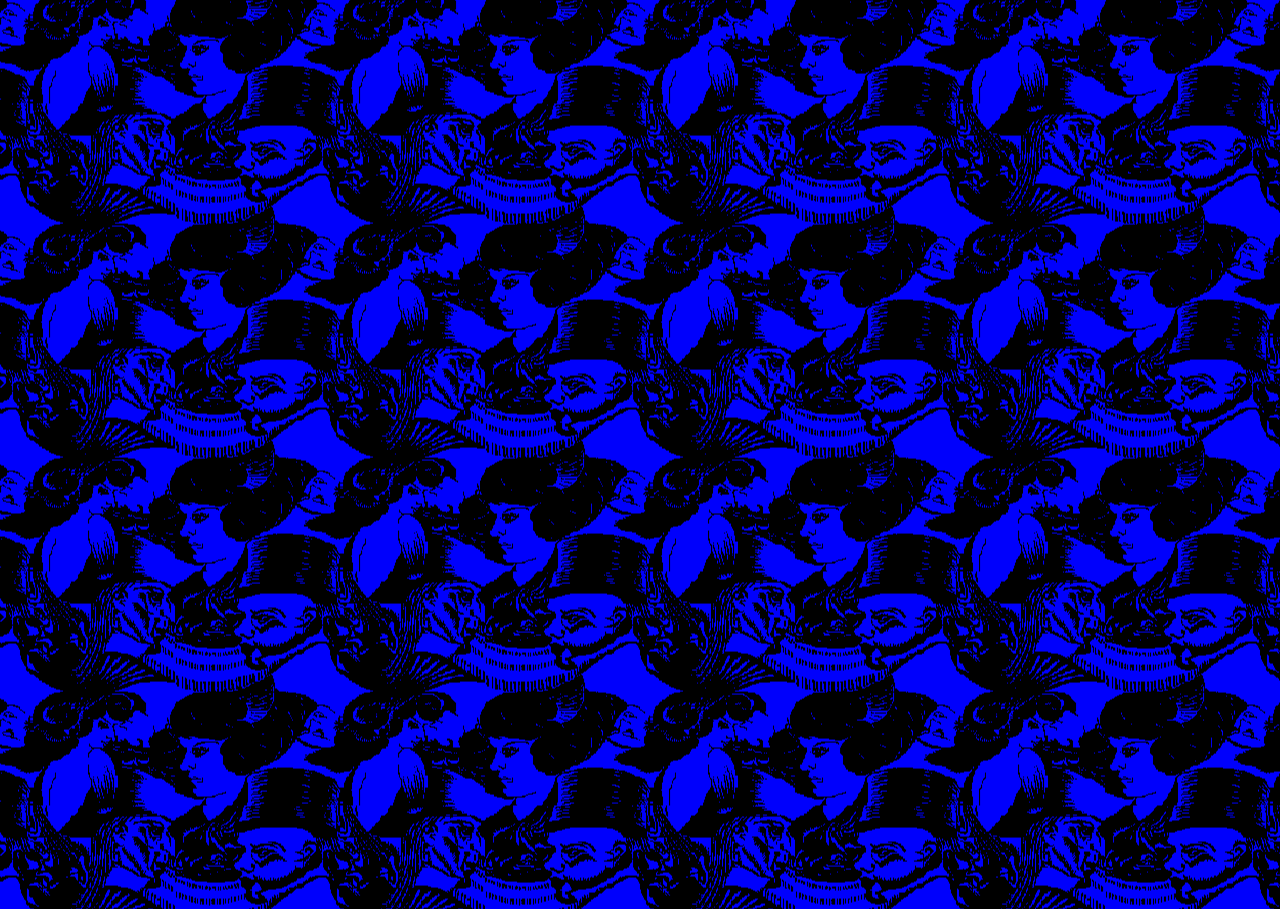
==== Page-2.html @ 32ebe5fa "added all the gifs and images" ====
<!doctype html>
<html>
<head>
<meta charset="utf-8">
<title>Untitled Document</title>
<link href="Page-2.css" rel="stylesheet" type="text/css">
</head>

<body>
	<!--<a href="file:///S:/Adobe%20Websites/Aidan%20Goudsblom%20Portfolio/Untitled-2.html"><img src="1.png" width="256" height="256" alt=""/></a>-->
</body>
</html>
---- Page-2.css ----
@charset "utf-8";

body {
    background-image: url(429.png);
    background-repeat: repeat;
    background-color: #000000;
	background-position: center;
	width: 100%;
	height: 101vh;
	margin: 0;
	overflow: hidden;
}
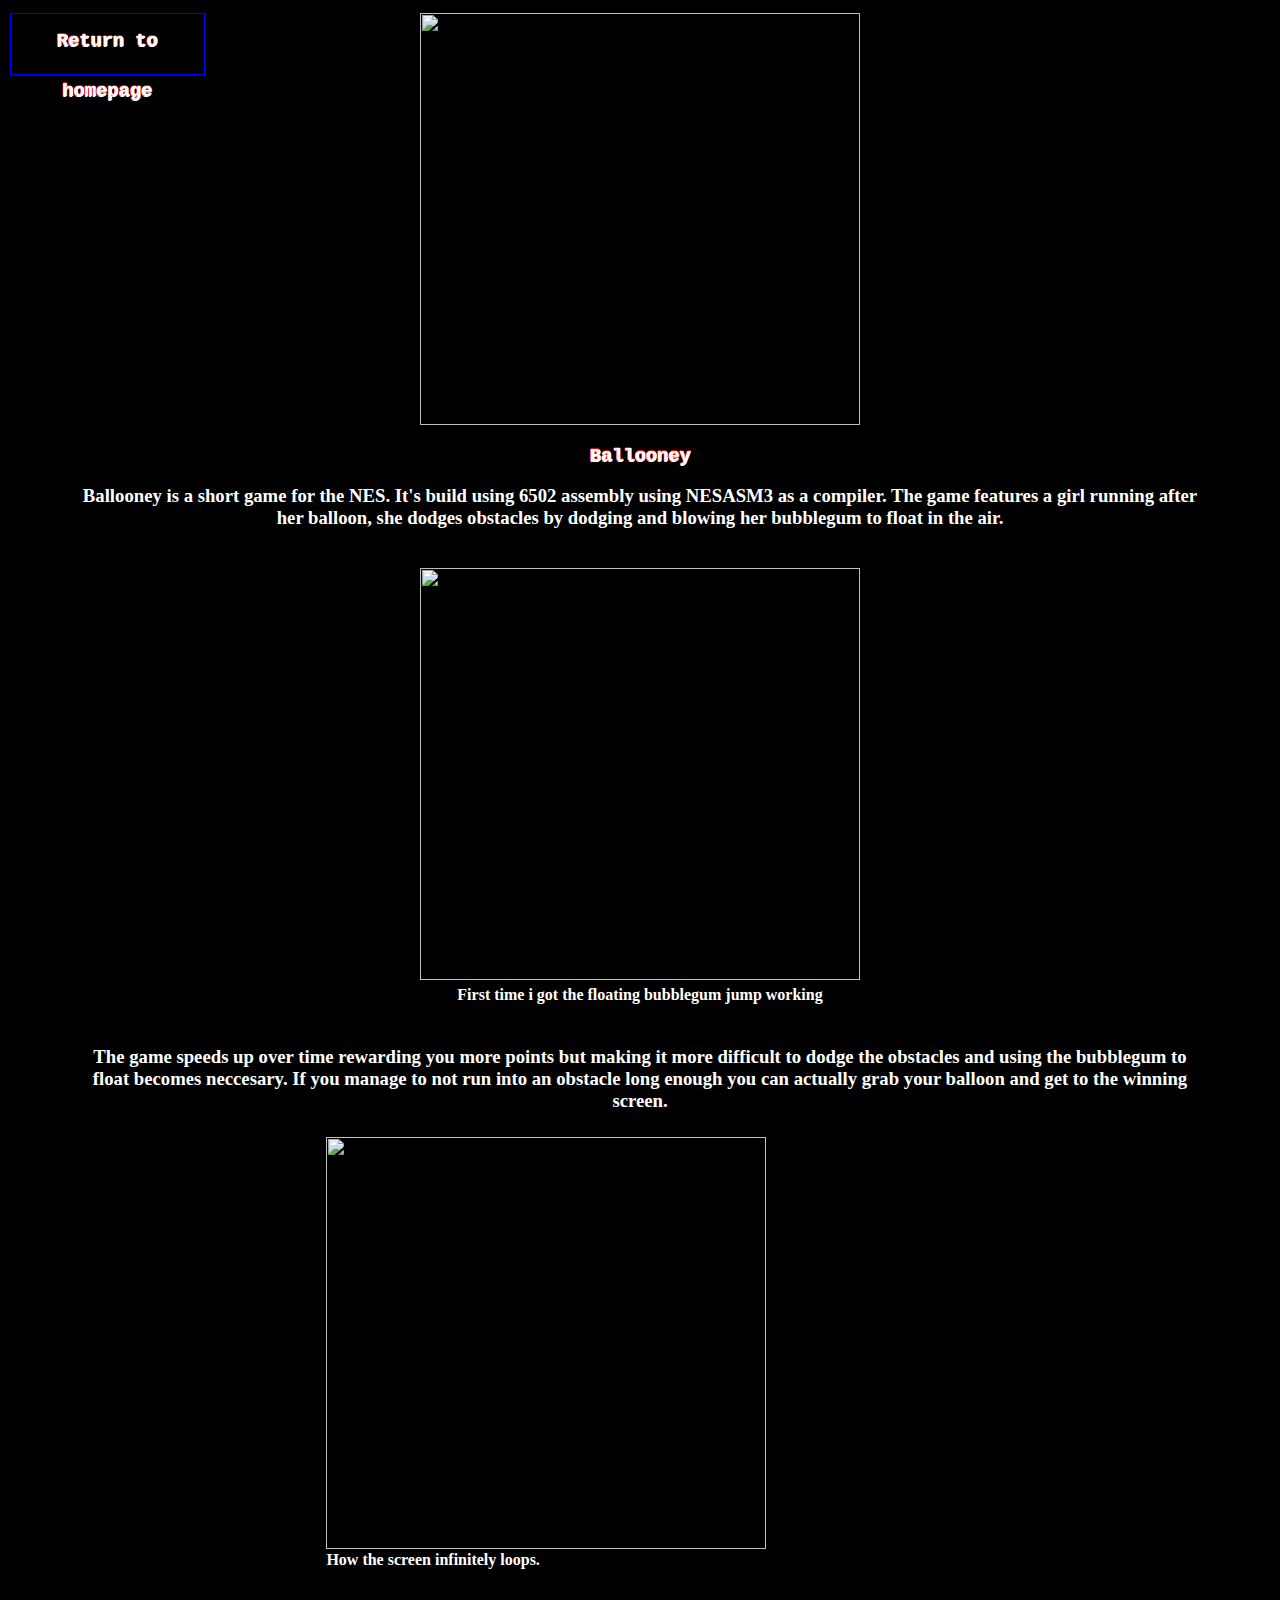
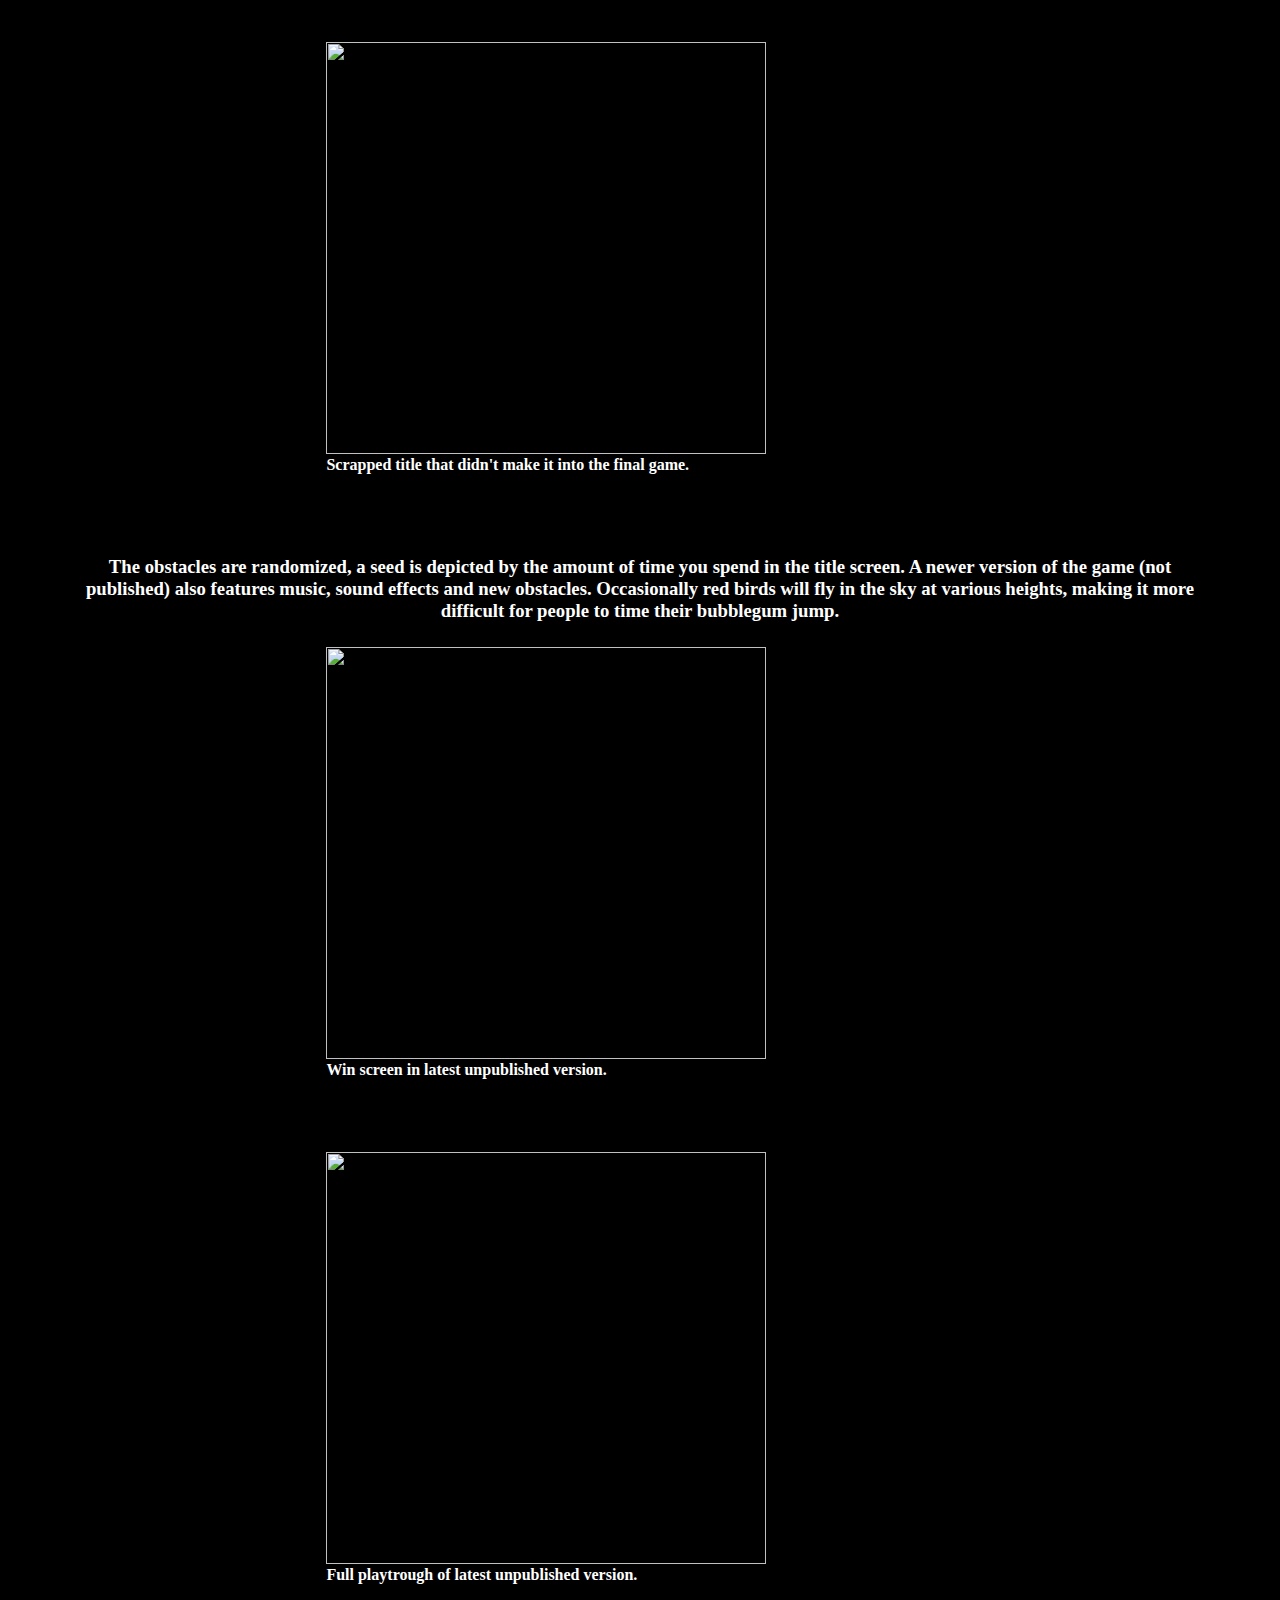
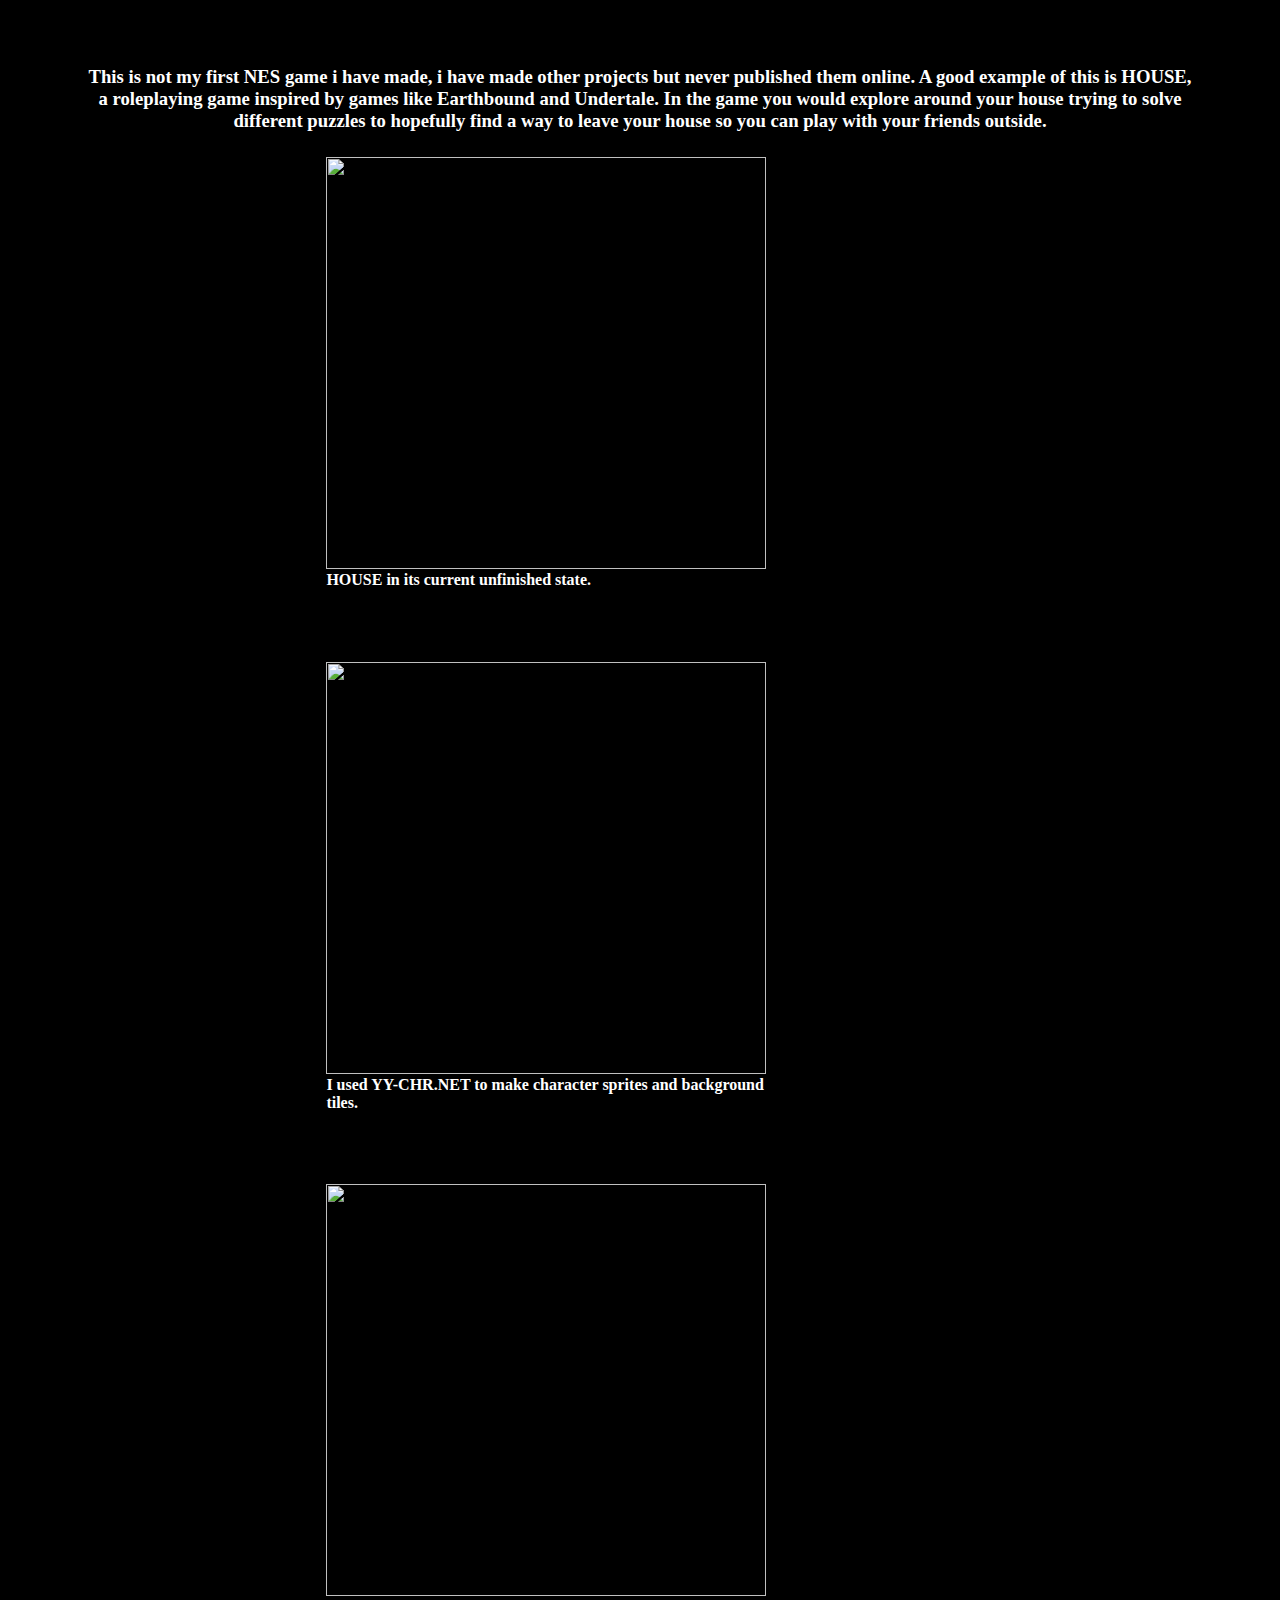
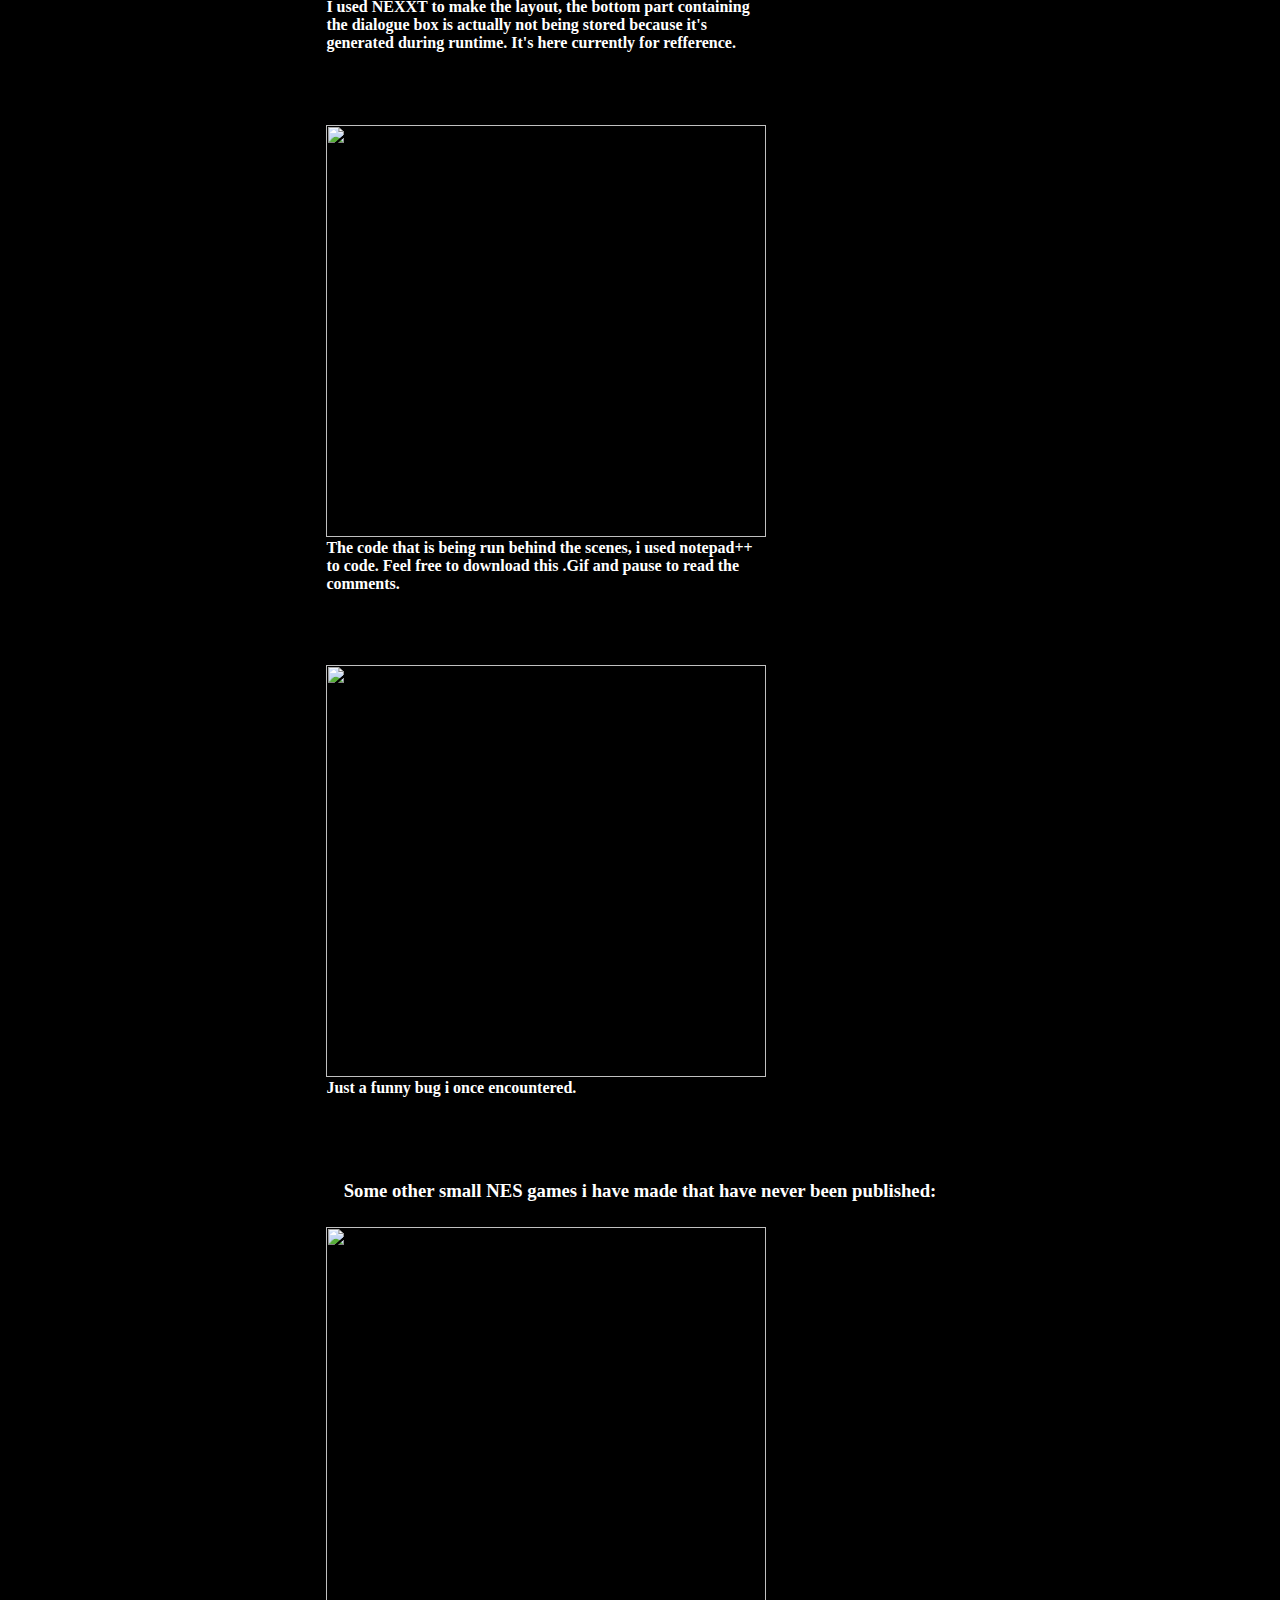
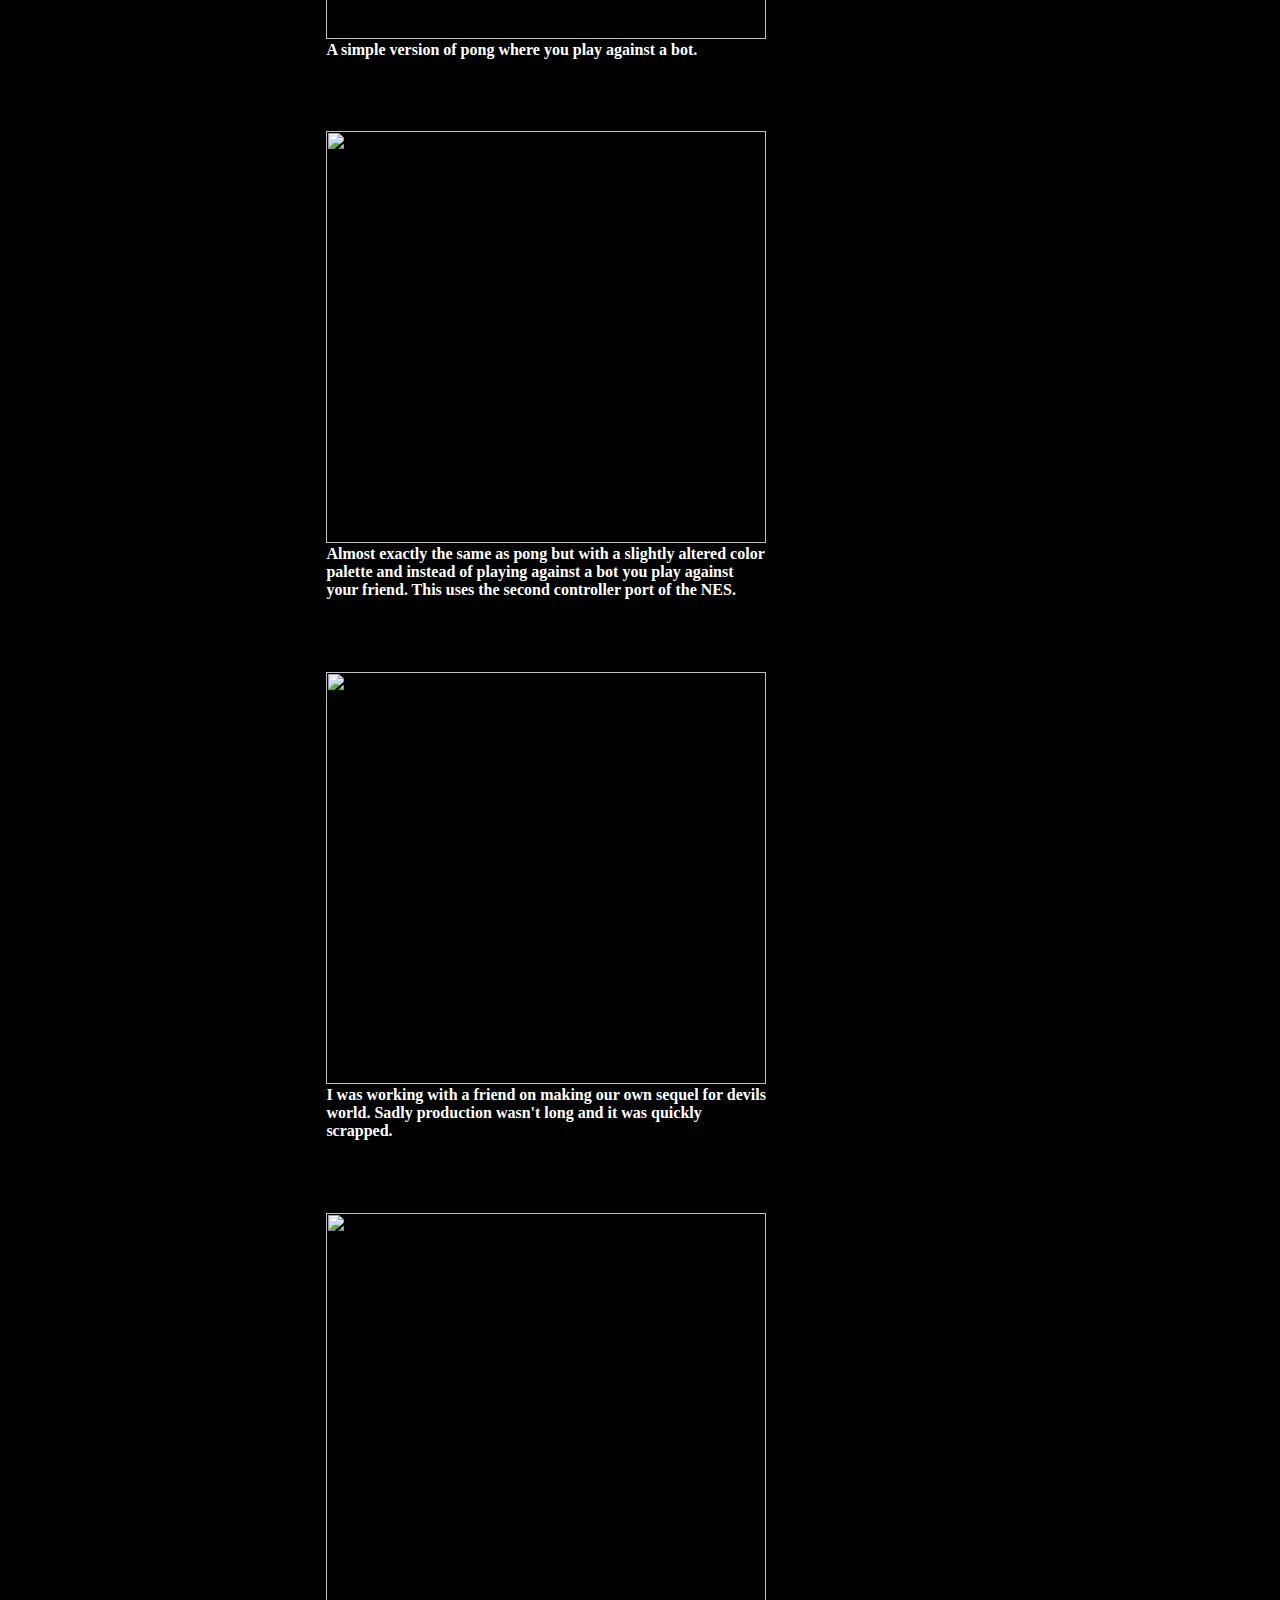
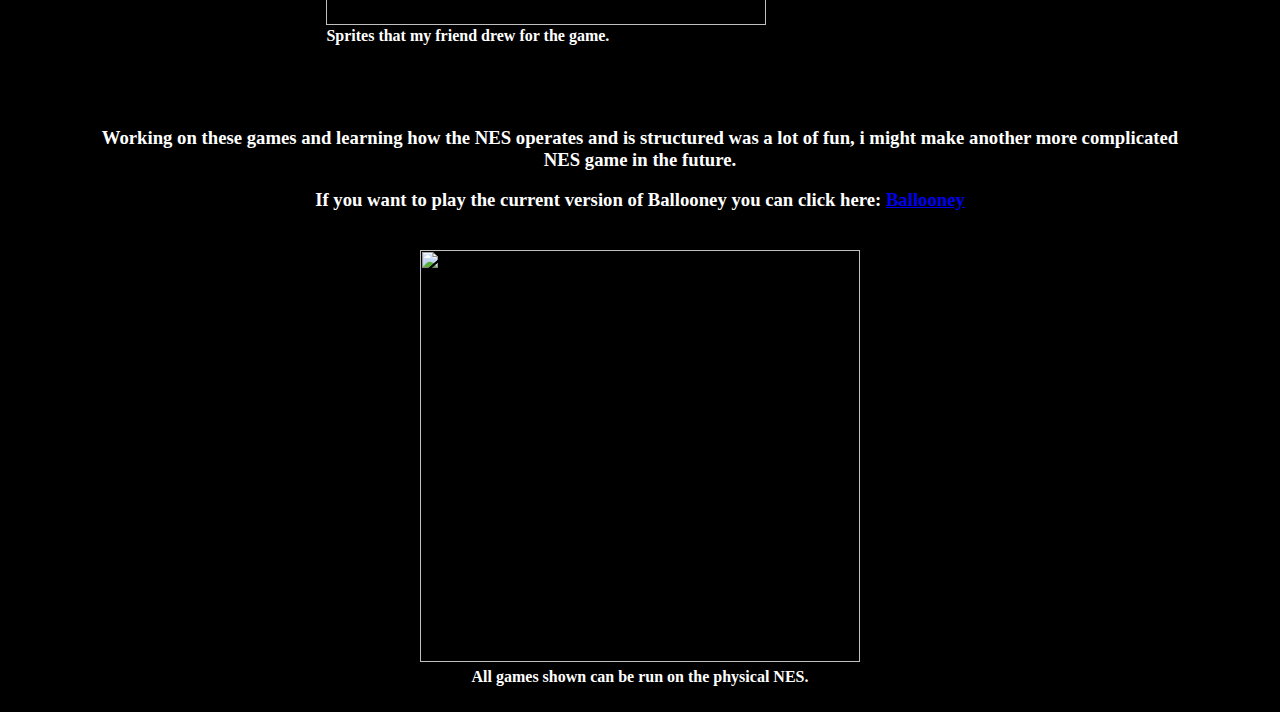
==== commit 3857bd9a: "Added main html and css pages" ====
--- a/Page-2.html
+++ b/Page-2.html
@@ -2,11 +2,118 @@
 <html>
 <head>
 <meta charset="utf-8">
-<title>Untitled Document</title>
+<title>Page 2</title>
 <link href="Page-2.css" rel="stylesheet" type="text/css">
 </head>
 
 <body>
-	<!--<a href="file:///S:/Adobe%20Websites/Aidan%20Goudsblom%20Portfolio/Untitled-2.html"><img src="1.png" width="256" height="256" alt=""/></a>-->
+	
+	<a href="index.html"><div class="backbutton">
+	  <h3 class="cooltext">Return to homepage</h3>
+	</div></a>
+	
+	<div class="border">
+	<a href="https://gast2405.itch.io/ballooney" target="_blank"><img src="Images/Misc/4tmGFA.png" width="440" height="412" alt=""/></a>
+	</div>
+	
+	<div class="smallborder">
+	<h3 class="cooltext" href="https://gast2405.itch.io/ballooney" target="_blank">Ballooney</h3>
+		<h3>Ballooney is a short game for the NES. It's build using 6502 assembly using NESASM3 as a compiler. The game features a girl running after her balloon, she dodges obstacles by dodging and blowing her bubblegum to float in the air.</h3>
+	</div>
+	
+	<div class="subtext">
+    		<img src="Images/Gifs/Balloon_run.gif" width="440" height="412" alt="">
+    		<h4>First time i got the floating bubblegum jump working</h4>
+  	</div>
+	
+	<div class="smallborder">
+		<h3>The game speeds up over time rewarding you more points but making it more difficult to dodge the obstacles and using the bubblegum to float becomes neccesary. If you manage to not run into an obstacle long enough you can actually grab your balloon and get to the winning screen.</h3>
+	</div>
+	
+	<div class="design-cast">
+		<div class="member">
+			<img src="Images/Gifs/Balloon_run_1.gif" width="440" height="412" alt="">
+    		<h4>How the screen infinitely loops.</h4>
+		</div>
+    	<div class="member">
+			<img src="Images/Ballooney/scrapped_title.png" width="440" height="412" alt="">
+    		<h4>Scrapped title that didn't make it into the final game.</h4>
+		</div>
+  	</div>
+	
+	<div class="smallborder">
+		<h3>The obstacles are randomized, a seed is depicted by the amount of time you spend in the title screen. A newer version of the game (not published) also features music, sound effects and new obstacles. Occasionally red birds will fly in the sky at various heights, making it more difficult for people to time their bubblegum jump.</h3>
+	</div>
+	
+	<div class="design-cast">
+		<div class="member">
+			<img src="Images/Ballooney/scrapped_win.png" width="440" height="412" alt="">
+    		<h4>Win screen in latest unpublished version.</h4>
+		</div>
+    	<div class="member">
+			<img src="Images/Gifs/Game.gif" width="440" height="412" alt="">
+    		<h4>Full playtrough of latest unpublished version.</h4>
+		</div>
+  	</div>
+	
+	<div class="smallborder">
+		<h3>This is not my first NES game i have made, i have made other projects but never published them online. A good example of this is HOUSE, a roleplaying game inspired by games like Earthbound and Undertale. In the game you would explore around your house trying to solve different puzzles to hopefully find a way to leave your house so you can play with your friends outside.</h3>
+	</div>
+	
+	<div class="design-cast">
+		<div class="member">
+			<img src="Images/Gifs/gameplay.gif" width="440" height="412" alt="">
+    		<h4>HOUSE in its current unfinished state.</h4>
+		</div>
+    	<div class="member">
+			<img src="Images/Gifs/Color_Palette.gif" width="440" height="412" alt="">
+    		<h4>I used YY-CHR.NET to make character sprites and background tiles.</h4>
+		</div>
+		<div class="member">
+			<img src="Images/Ballooney/NEXXT.png" width="440" height="412" alt="">
+    		<h4>I used NEXXT to make the layout, the bottom part containing the dialogue box is actually not being stored because it's generated during runtime. It's here currently for refference.</h4>
+		</div>
+    	<div class="member">
+			<img src="Images/Gifs/code.gif" width="440" height="412" alt="">
+    		<h4>The code that is being run behind the scenes, i used notepad++ to code. Feel free to download this .Gif and pause to read the comments.</h4>
+		</div>
+		<div class="member">
+			<img src="Images/Gifs/fun_glitch.gif" width="440" height="412" alt="">
+    		<h4>Just a funny bug i once encountered.</h4>
+		</div>
+  	</div>
+	
+	<div class="smallborder">
+		<h3>Some other small NES games i have made that have never been published:</h3>
+	</div>
+	
+	<div class="design-cast">
+		<div class="member">
+			<img src="Images/Gifs/pong.gif" width="440" height="412" alt="">
+    		<h4>A simple version of pong where you play against a bot.</h4>
+		</div>
+    	<div class="member">
+			<img src="Images/Gifs/pong_remix.gif" width="440" height="412" alt="">
+    		<h4>Almost exactly the same as pong but with a slightly altered color palette and instead of playing against a bot you play against your friend. This uses the second controller port of the NES.</h4>
+		</div>
+		<div class="member">
+			<img src="Images/Gifs/devils_world.gif" width="440" height="412" alt="">
+    		<h4>I was working with a friend on making our own sequel for devils world. Sadly production wasn't long and it was quickly scrapped.</h4>
+		</div>
+		<div class="member">
+			<img src="Images/Ballooney/art.jpg" width="440" height="412" alt="">
+    		<h4>Sprites that my friend drew for the game.</h4>
+		</div>
+  	</div>
+	
+	<div class="smallborder">
+		<h3>Working on these games and learning how the NES operates and is structured was a lot of fun, i might make another more complicated NES game in the future.</h3>
+		<h3>If you want to play the current version of Ballooney you can click here: <a href="https://gast2405.itch.io/ballooney" target="_blank">Ballooney</a></h3>
+	</div>
+	<div class="subtext">
+    		<img src="Images/Ballooney/NES.jpg" width="440" height="412" alt="">
+    		<h4>All games shown can be run on the physical NES.</h4>
+  	</div>
+	
 </body>
 </html>
--- a/Page-2.css
+++ b/Page-2.css
@@ -1,12 +1,184 @@
 @charset "utf-8";
 
 body {
-    background-image: url(429.png);
+    background-image: url("Images/Background/7e0bYD.png");
     background-repeat: repeat;
-    background-color: #000000;
+    background-color: black;
 	background-position: center;
 	width: 100%;
 	height: 101vh;
 	margin: 0;
-	overflow: hidden;
-}+	overflow-y: scroll;
+	overflow-x: hidden;
+}
+
+body::-webkit-scrollbar {
+	display: none;
+}
+
+.backbutton {
+	position: absolute;
+	background-color: rgba(0,0,0,0.8);
+	border: thin solid blue;
+	width: 15%;
+	min-width: 150px;
+	height: 50px;
+	text-align: center;
+	padding-bottom: 10px;
+	padding-right: 1px;
+	margin-left: 10px;
+	line-height: 50px;
+}
+
+.cooltext {
+	color: rgba;
+	font-family: 'Press Start 2P', 'Courier New', Courier, monospace;
+	text-shadow: -1px 0 red, 0 1px white, 1px 0 white, 0 -1px red;
+	font-weight: bolder;
+}
+
+p {
+	color: rgba(255,221,0,1.00);
+	background-color: rgba(255,0,4,0.21);
+	border: thin solid red;
+	font-family: 'Press Start 2P', 'Courier New', Courier, monospace;
+}
+
+
+.border {
+	
+	text-align: center;
+	margin: 0 auto;
+	margin-top: 1%;
+	align-self: center;
+
+}
+
+.smallborder {
+	background-color: rgba(0,0,0,0.8);
+	width: 1115px;
+	
+	
+	text-align: center;
+	margin: 0 auto;
+	margin-top: 1%;
+	align-self: center;
+	padding-top: 1px;
+
+}
+
+
+.expend {
+  display:none;  
+}
+
+.expend + .smalldesc {
+  
+  max-height: 5px;
+  overflow:hidden;
+  transition:all .5s ease;
+}
+
+.expend:checked + .smalldesc {
+  max-height:350px;
+  min-width: 250px;
+}
+
+label {
+  color:blue;
+  text-decoration:underline;
+  cursor: help;
+}
+
+label:hover {
+  text-decoration:none;  
+}
+
+
+
+
+
+
+.menuborder {
+	height: 50%;
+	display: flex;
+	align-items: flex-end;
+	text-align: center;
+	
+}
+
+
+.soldout {
+	background-color: black;
+	width: 100px;
+	height: 25px;
+	margin-bottom: 5px;
+	margin-top: auto;
+	margin-right: auto;
+	margin-left: auto;
+	border: thin solid blue;
+}
+
+h3 {
+	color: white;
+	margin-top: 2px;
+	
+	align-self: center;
+	user-select: none;
+}
+
+h4 {
+	color: white;
+	margin-top: 2px;
+	
+	align-self: center;
+	user-select: none;
+}
+
+
+@media only screen and (max-width: 1000px) {
+	.smallborder {
+		display: block;
+	}
+}
+
+.subtext {
+	background-color: rgba(0,0,0,0.8);
+	width: 505px;
+    text-align: center;
+	margin: 0 auto;
+	margin-top: 1%;
+	padding-top: 20px;
+	padding-bottom: 5px;
+	align-self: center;
+}
+
+.design-cast {
+  background-color: rgba(0,0,0,0.8);
+  width: 50%;
+  align-self: center;
+  margin: 0 auto;
+  display: flex;
+  flex-wrap: wrap;
+}
+
+.member {
+	
+  flex: 0 48%;
+  margin: 1% 1% 45px 1%;
+}
+
+.member img {
+  max-width: 100%;
+  display: block;
+}
+
+@media (max-width:480px) {
+.member {
+    flex: 0 100%
+}	
+}
+
+#bottom {
+	padding-bottom: 1000px;
+}
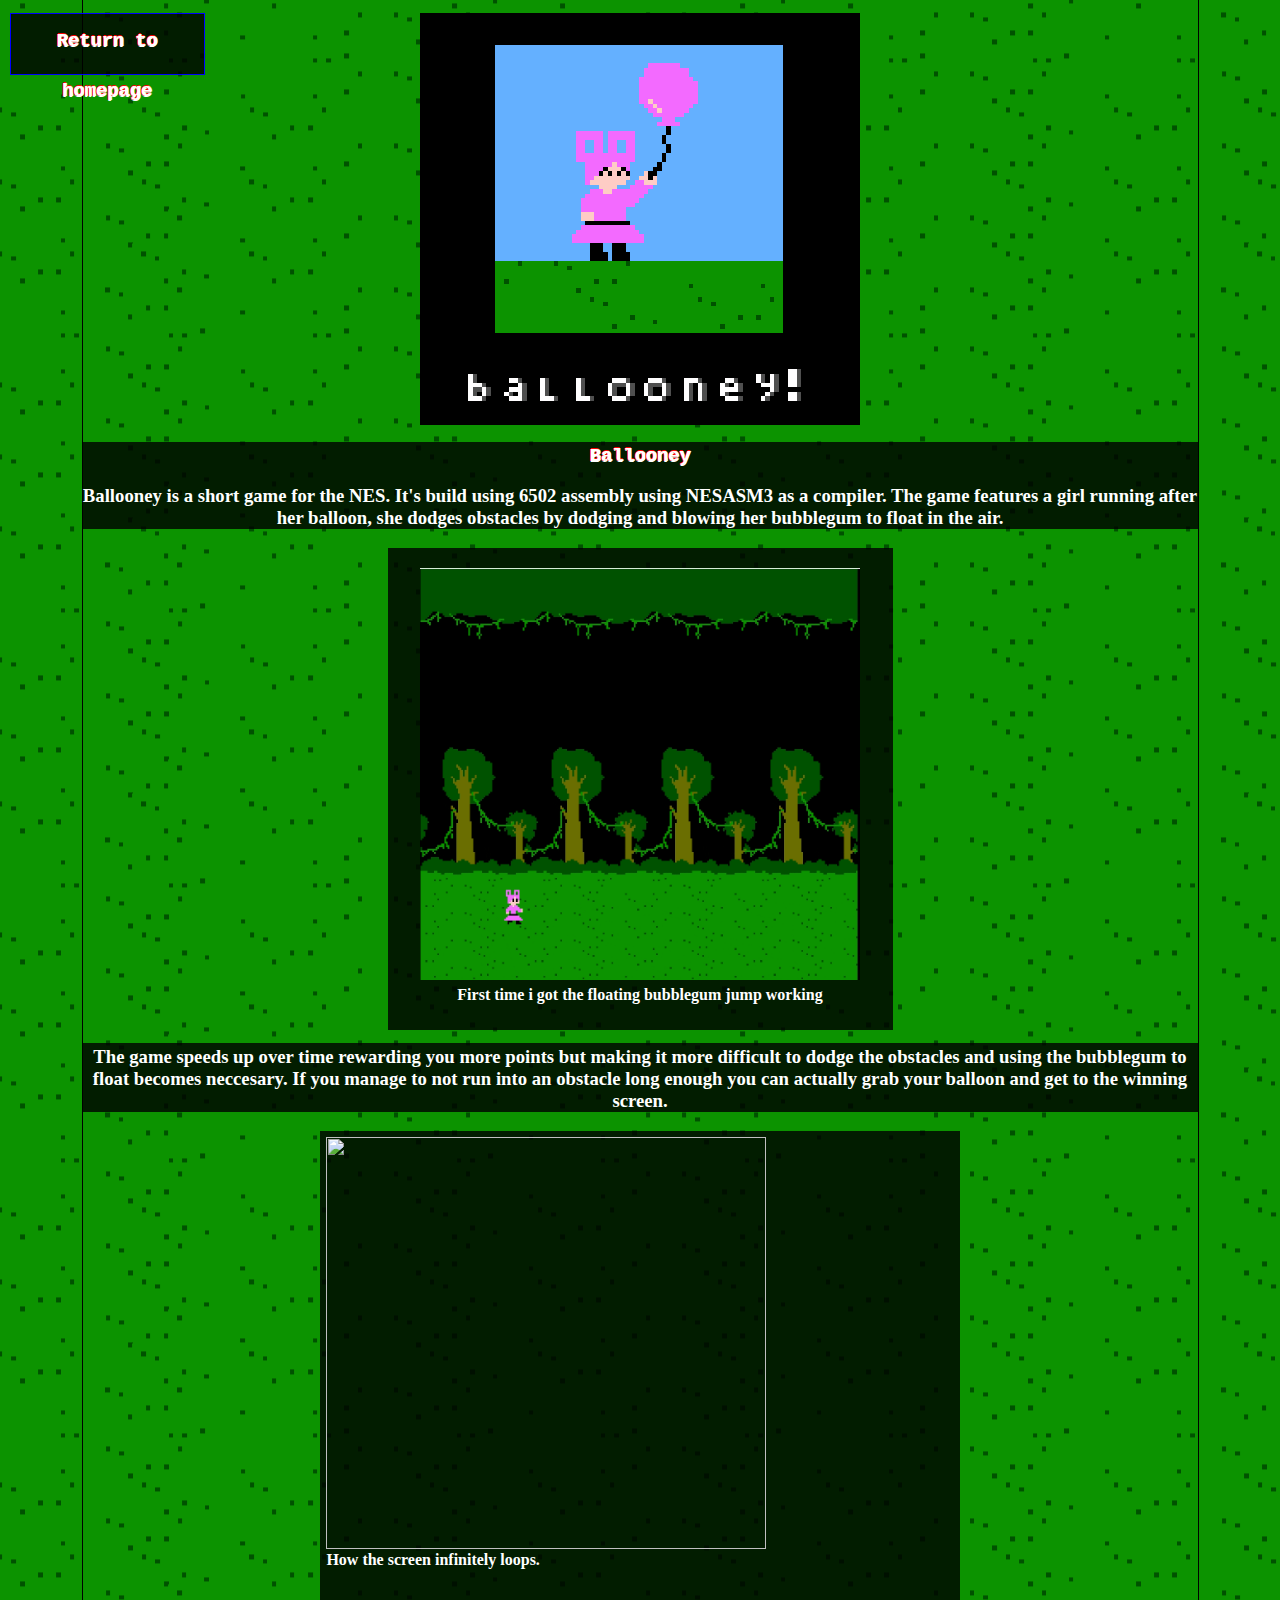
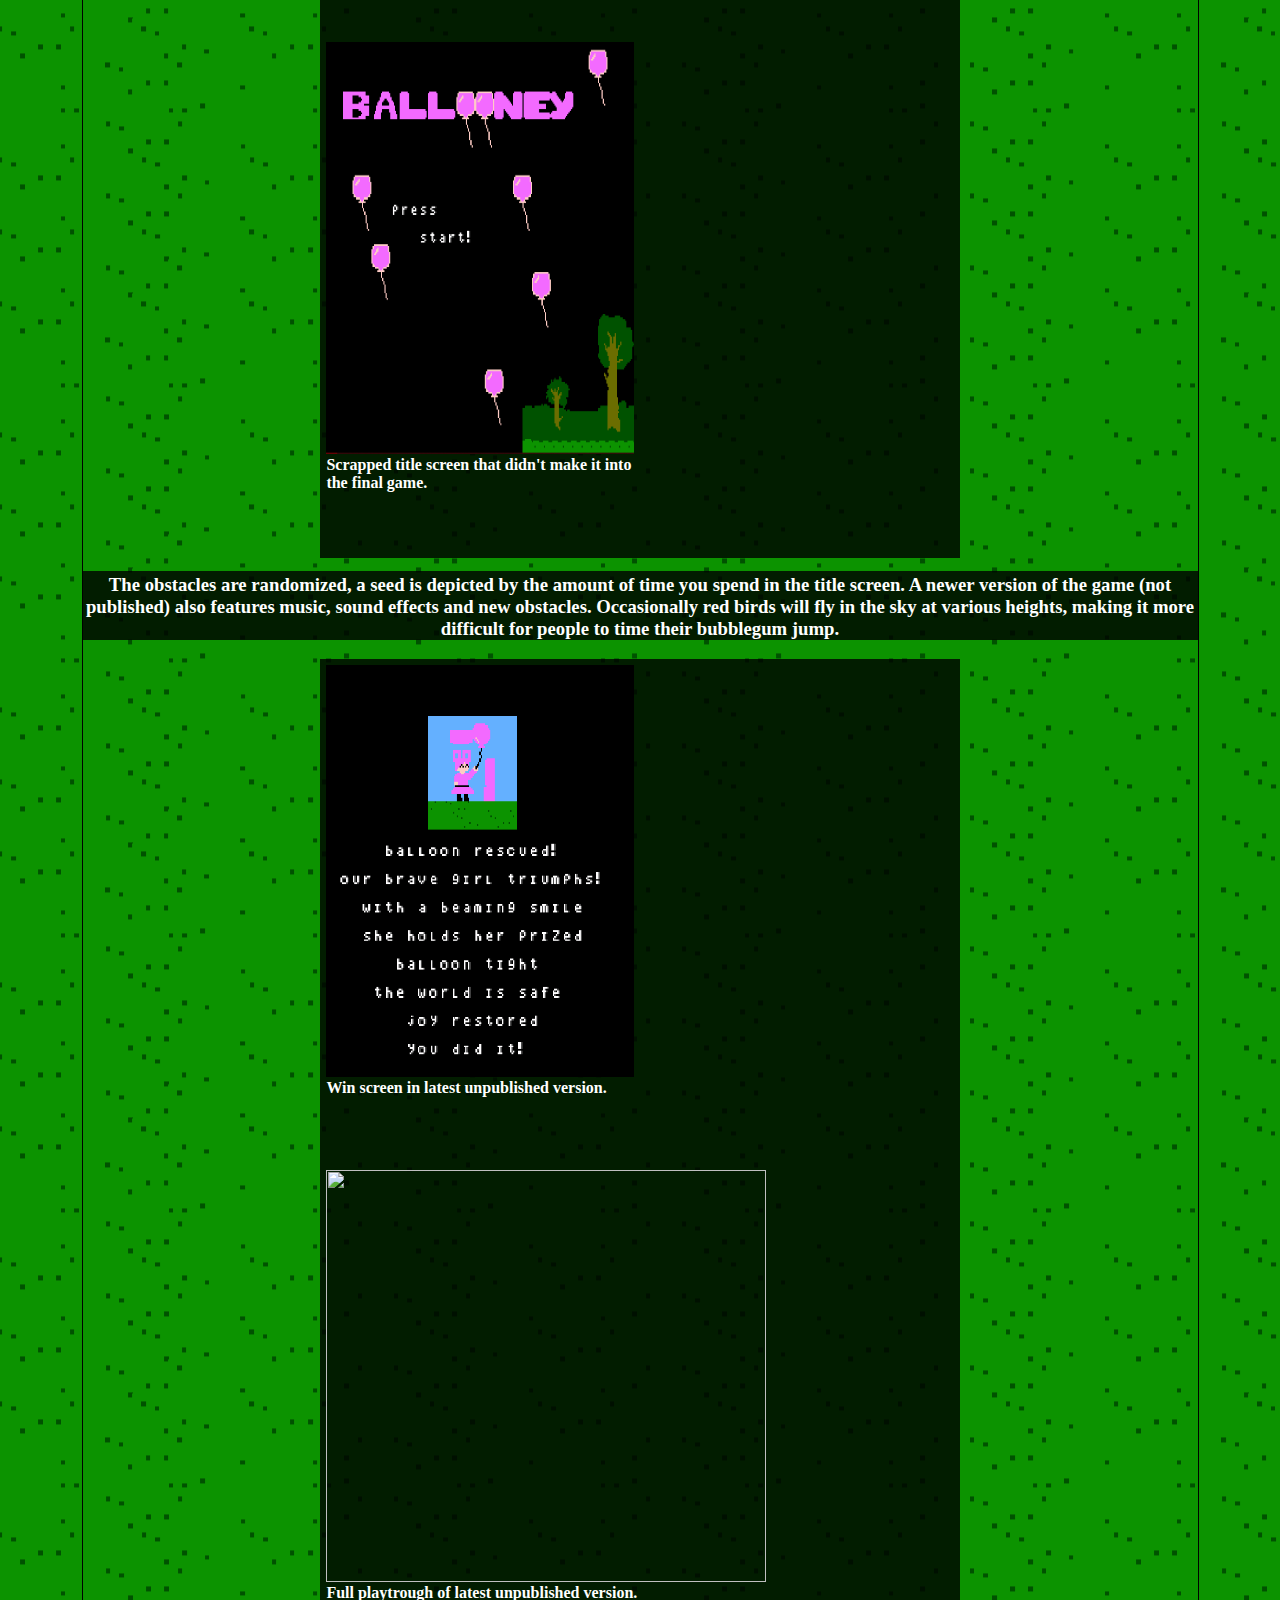
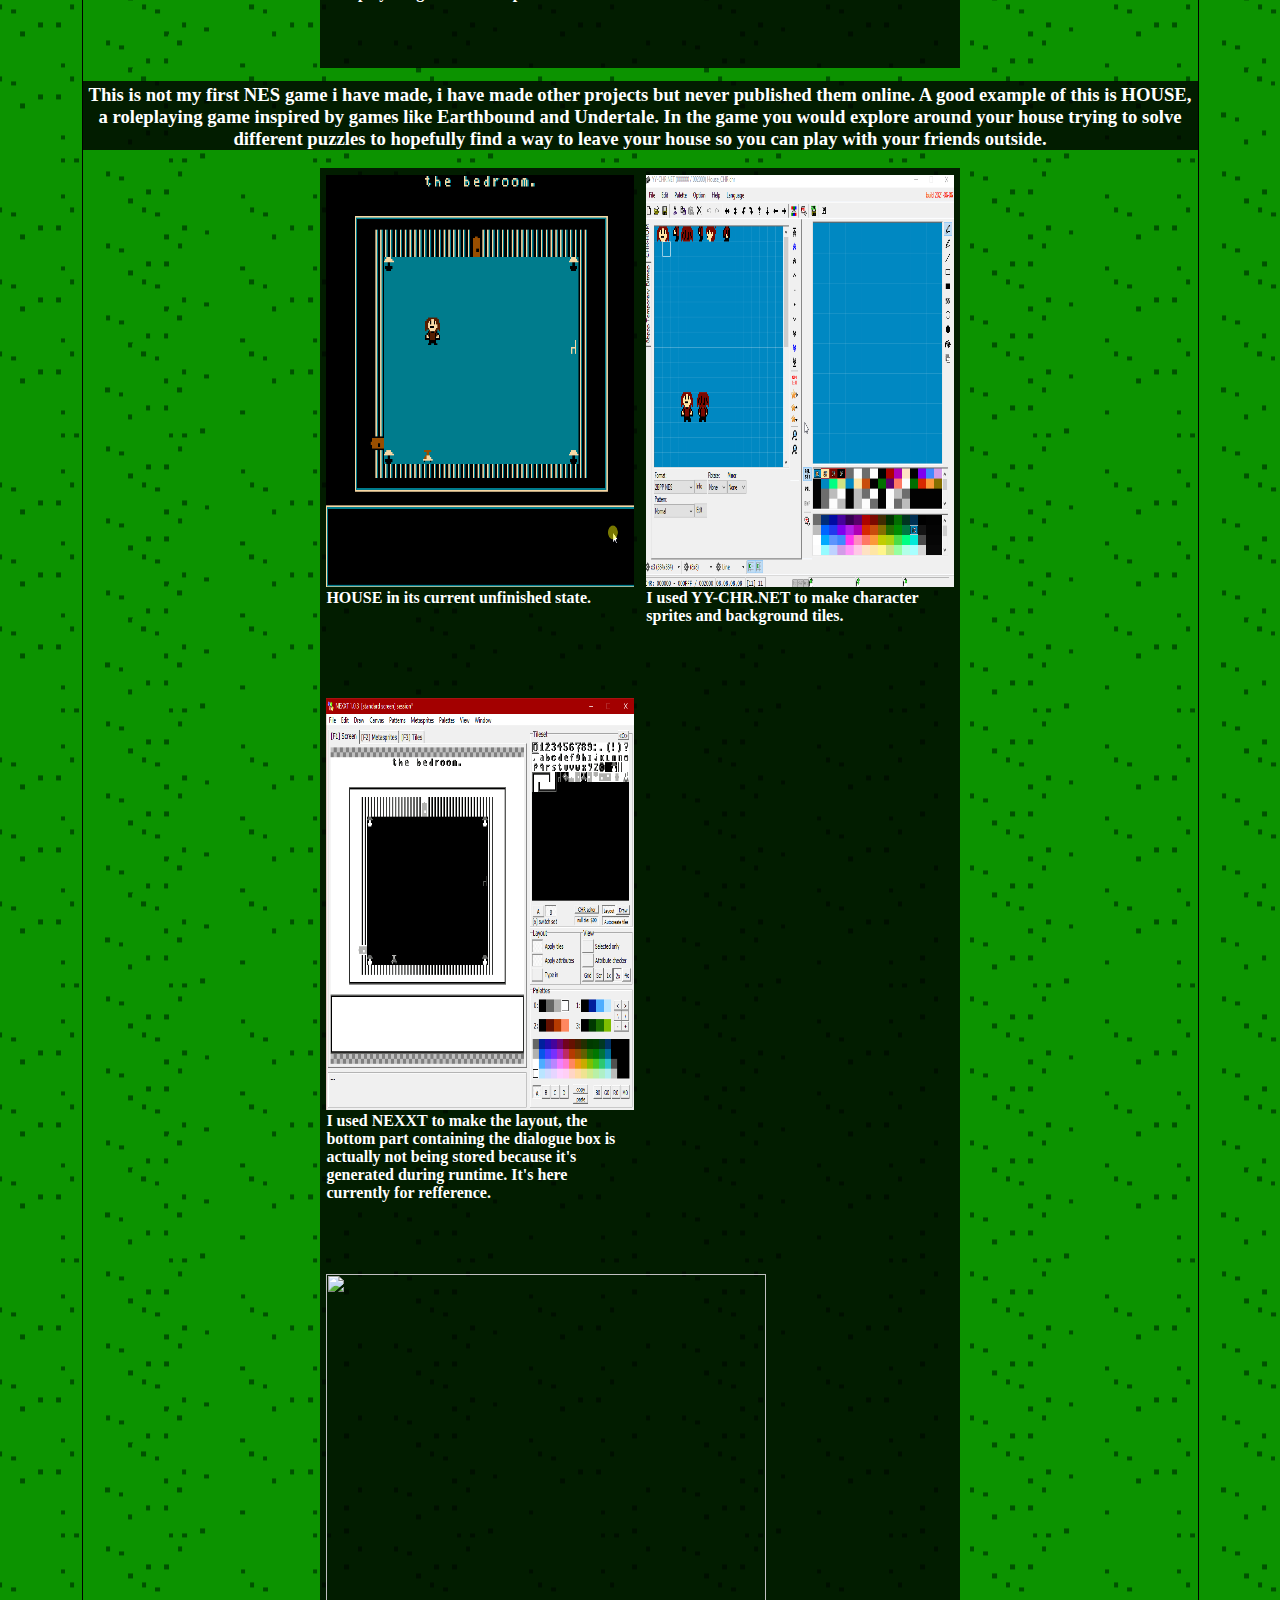
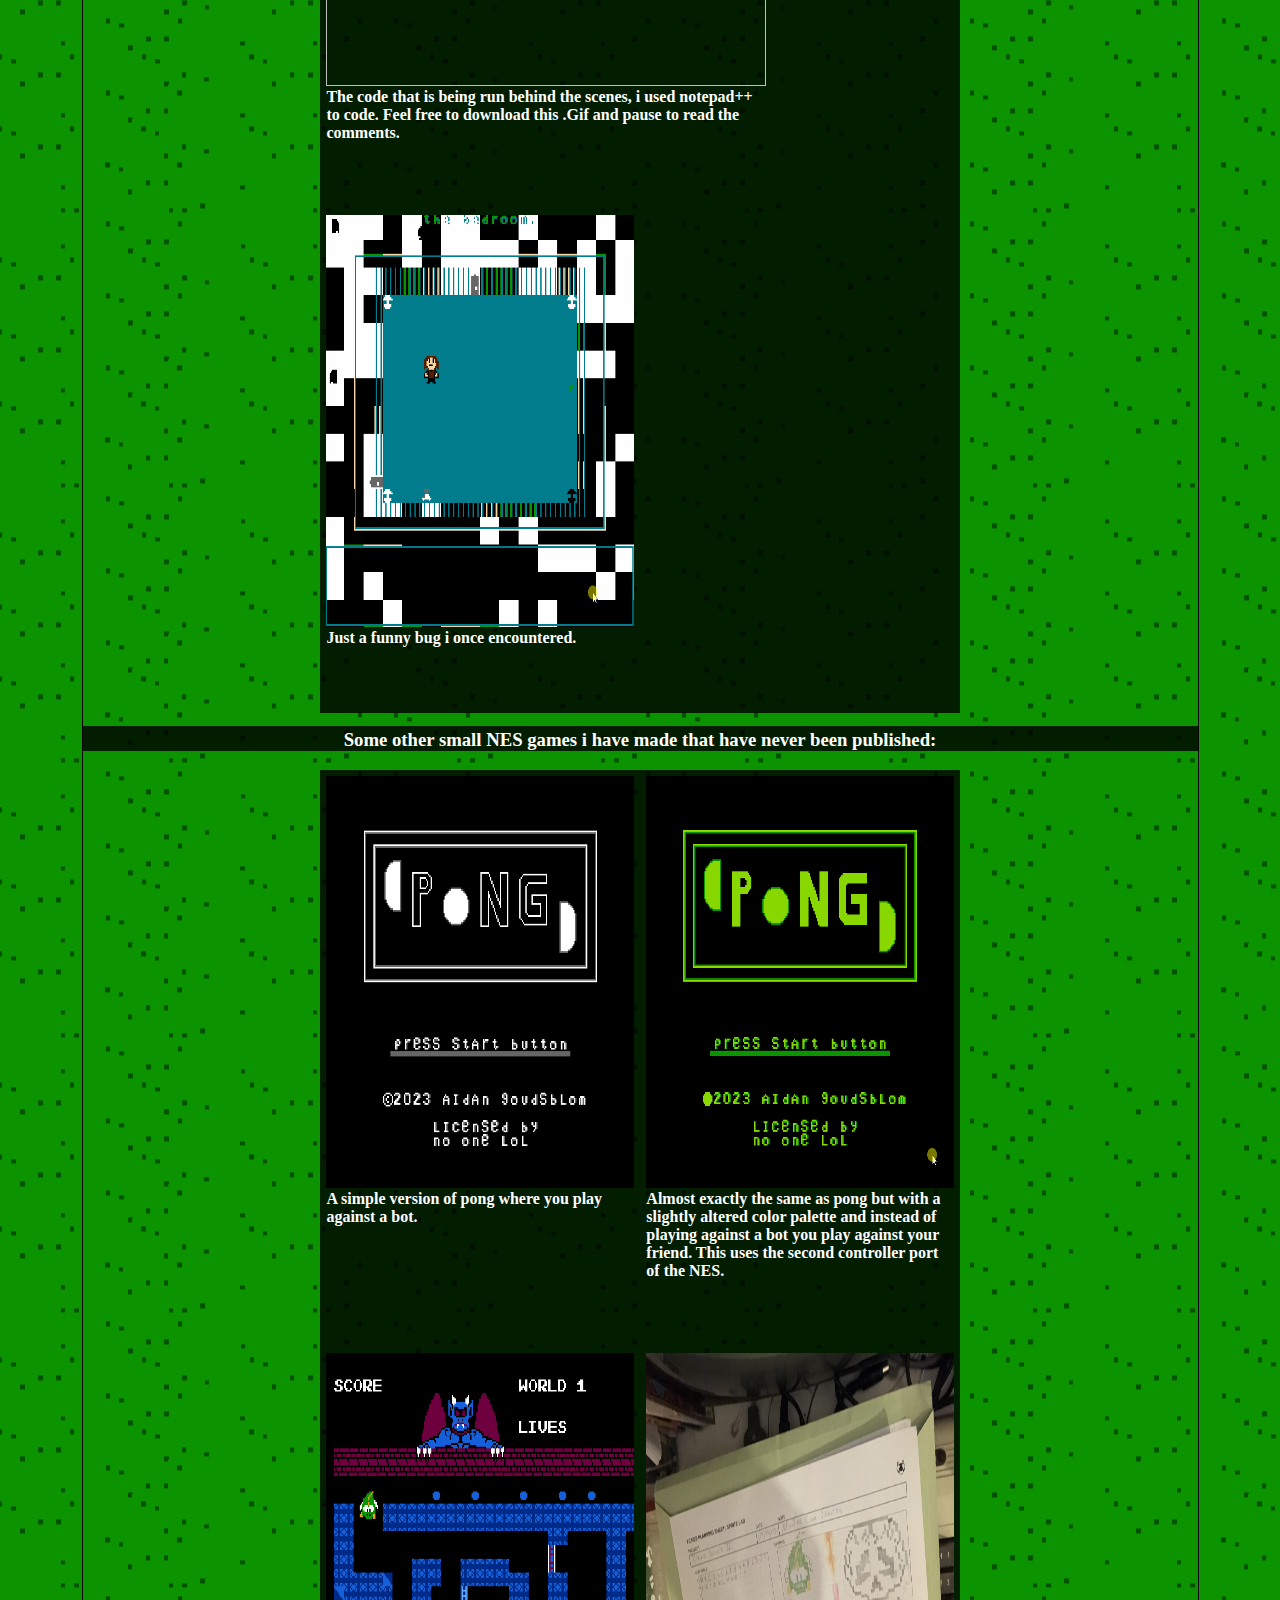
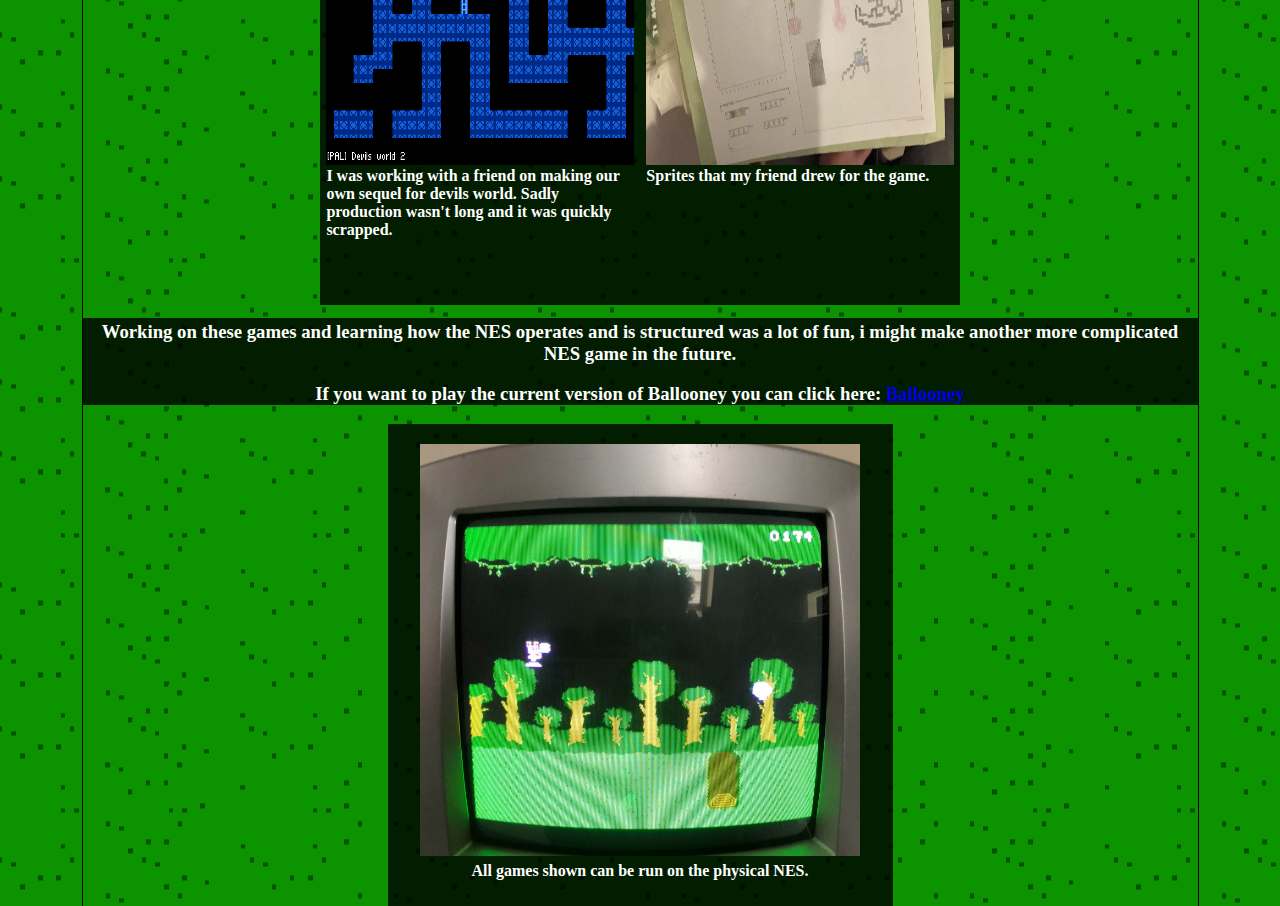
==== commit 663016a9: "Update Page-2.html" ====
--- a/Page-2.html
+++ b/Page-2.html
@@ -37,7 +37,7 @@
 		</div>
     	<div class="member">
 			<img src="Images/Ballooney/scrapped_title.png" width="440" height="412" alt="">
-    		<h4>Scrapped title that didn't make it into the final game.</h4>
+    		<h4>Scrapped title screen that didn't make it into the final game.</h4>
 		</div>
   	</div>
 	
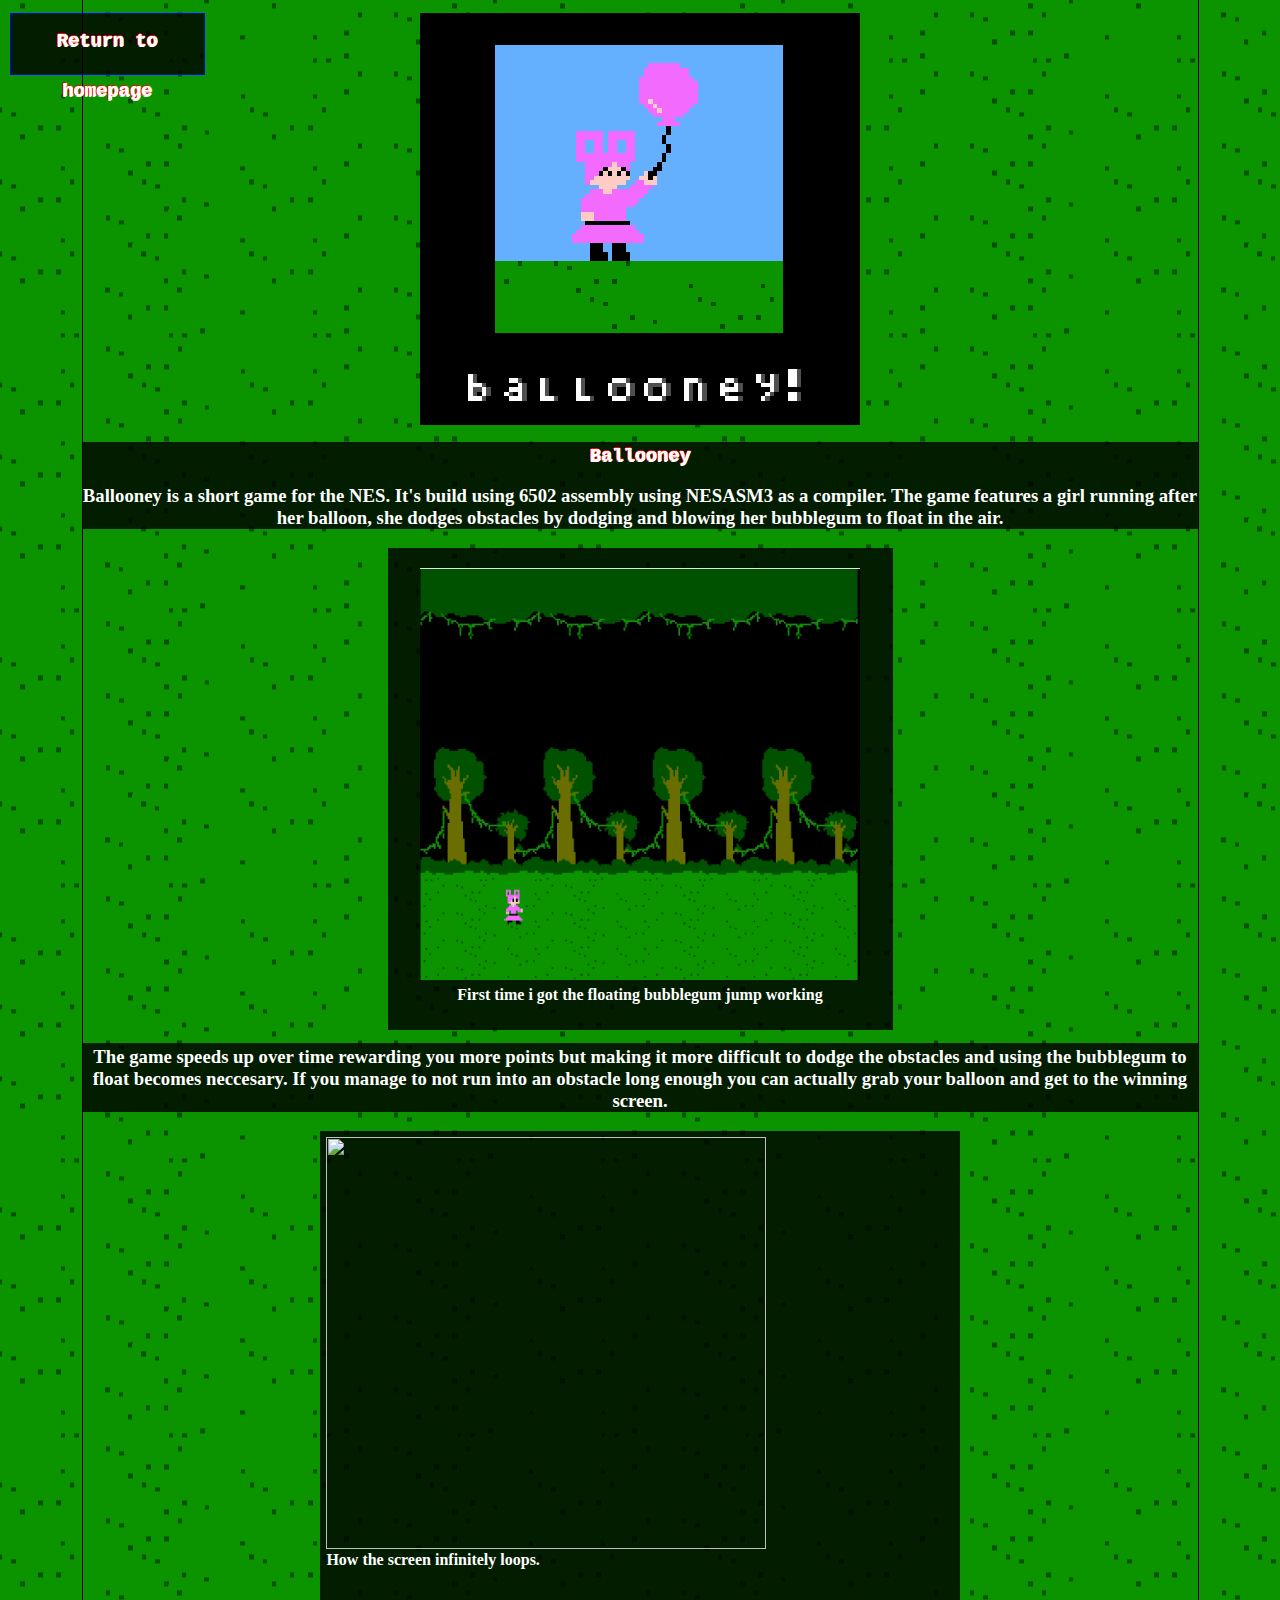
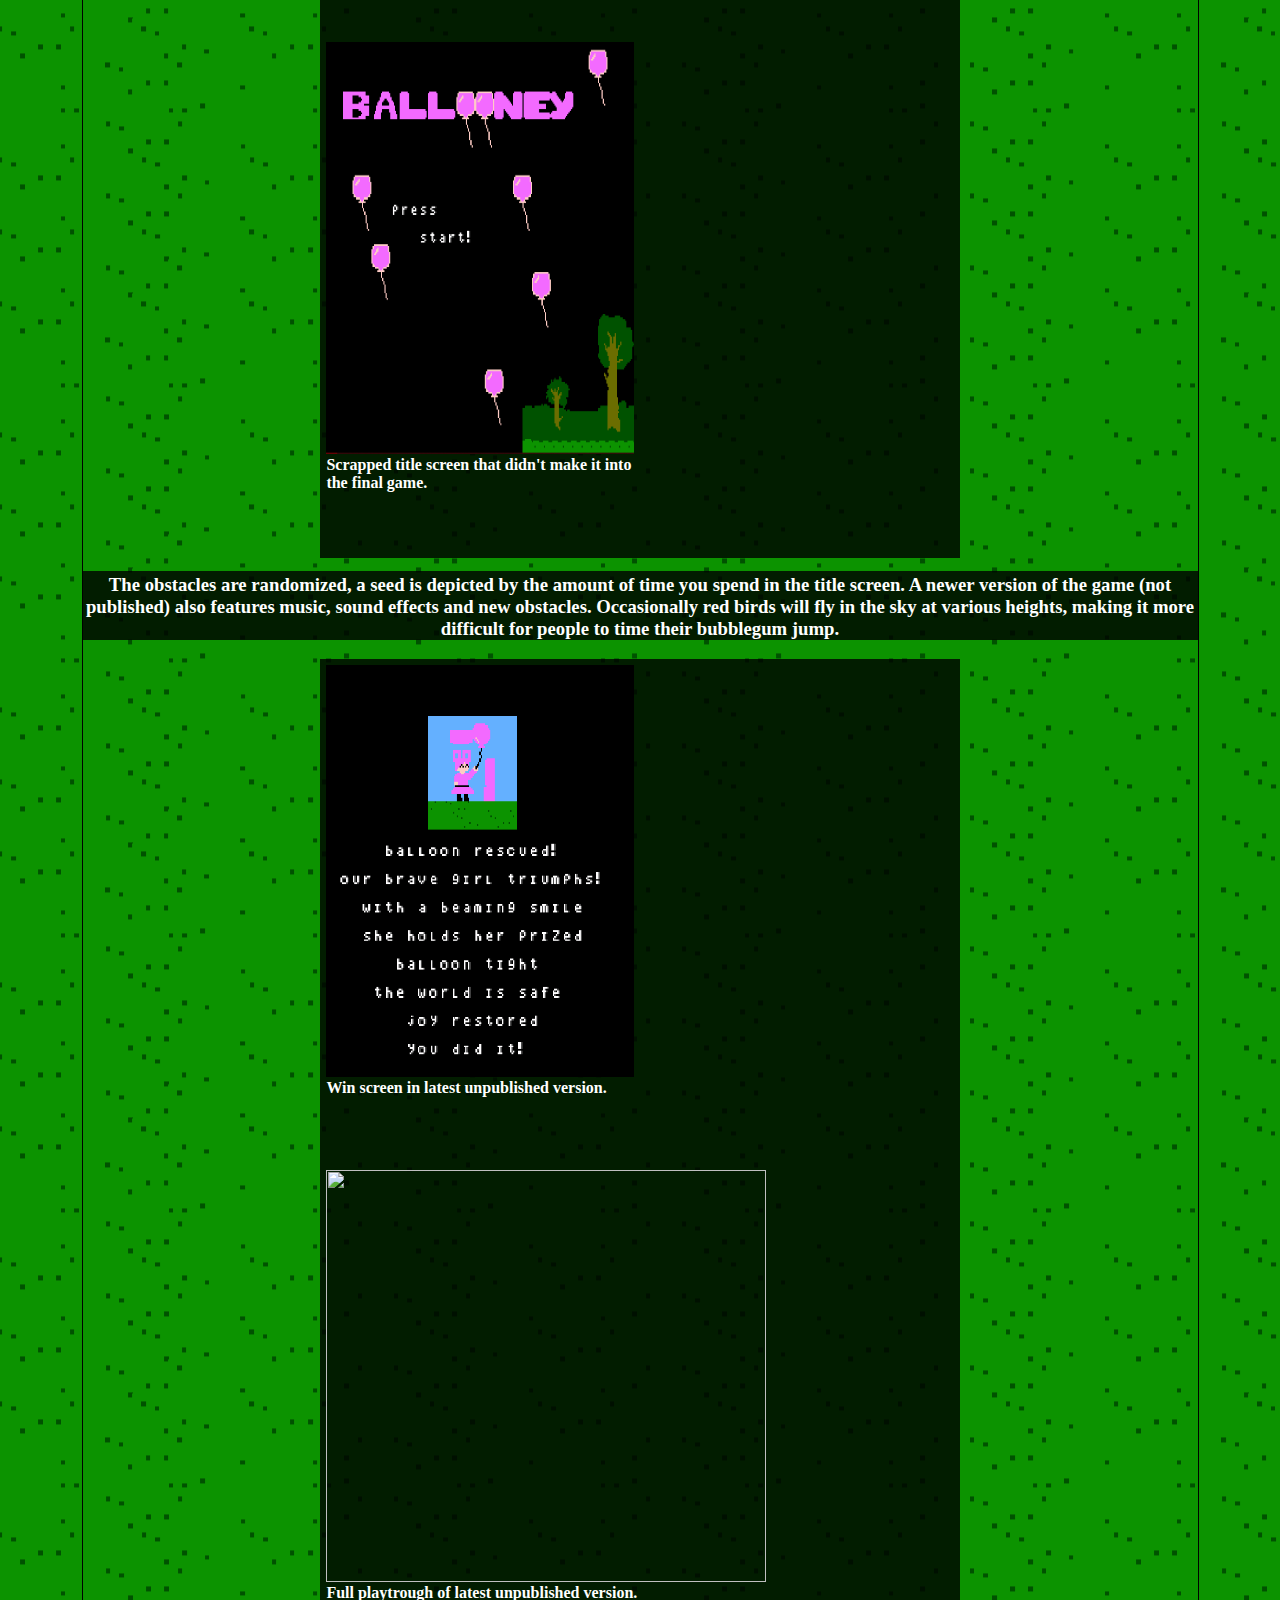
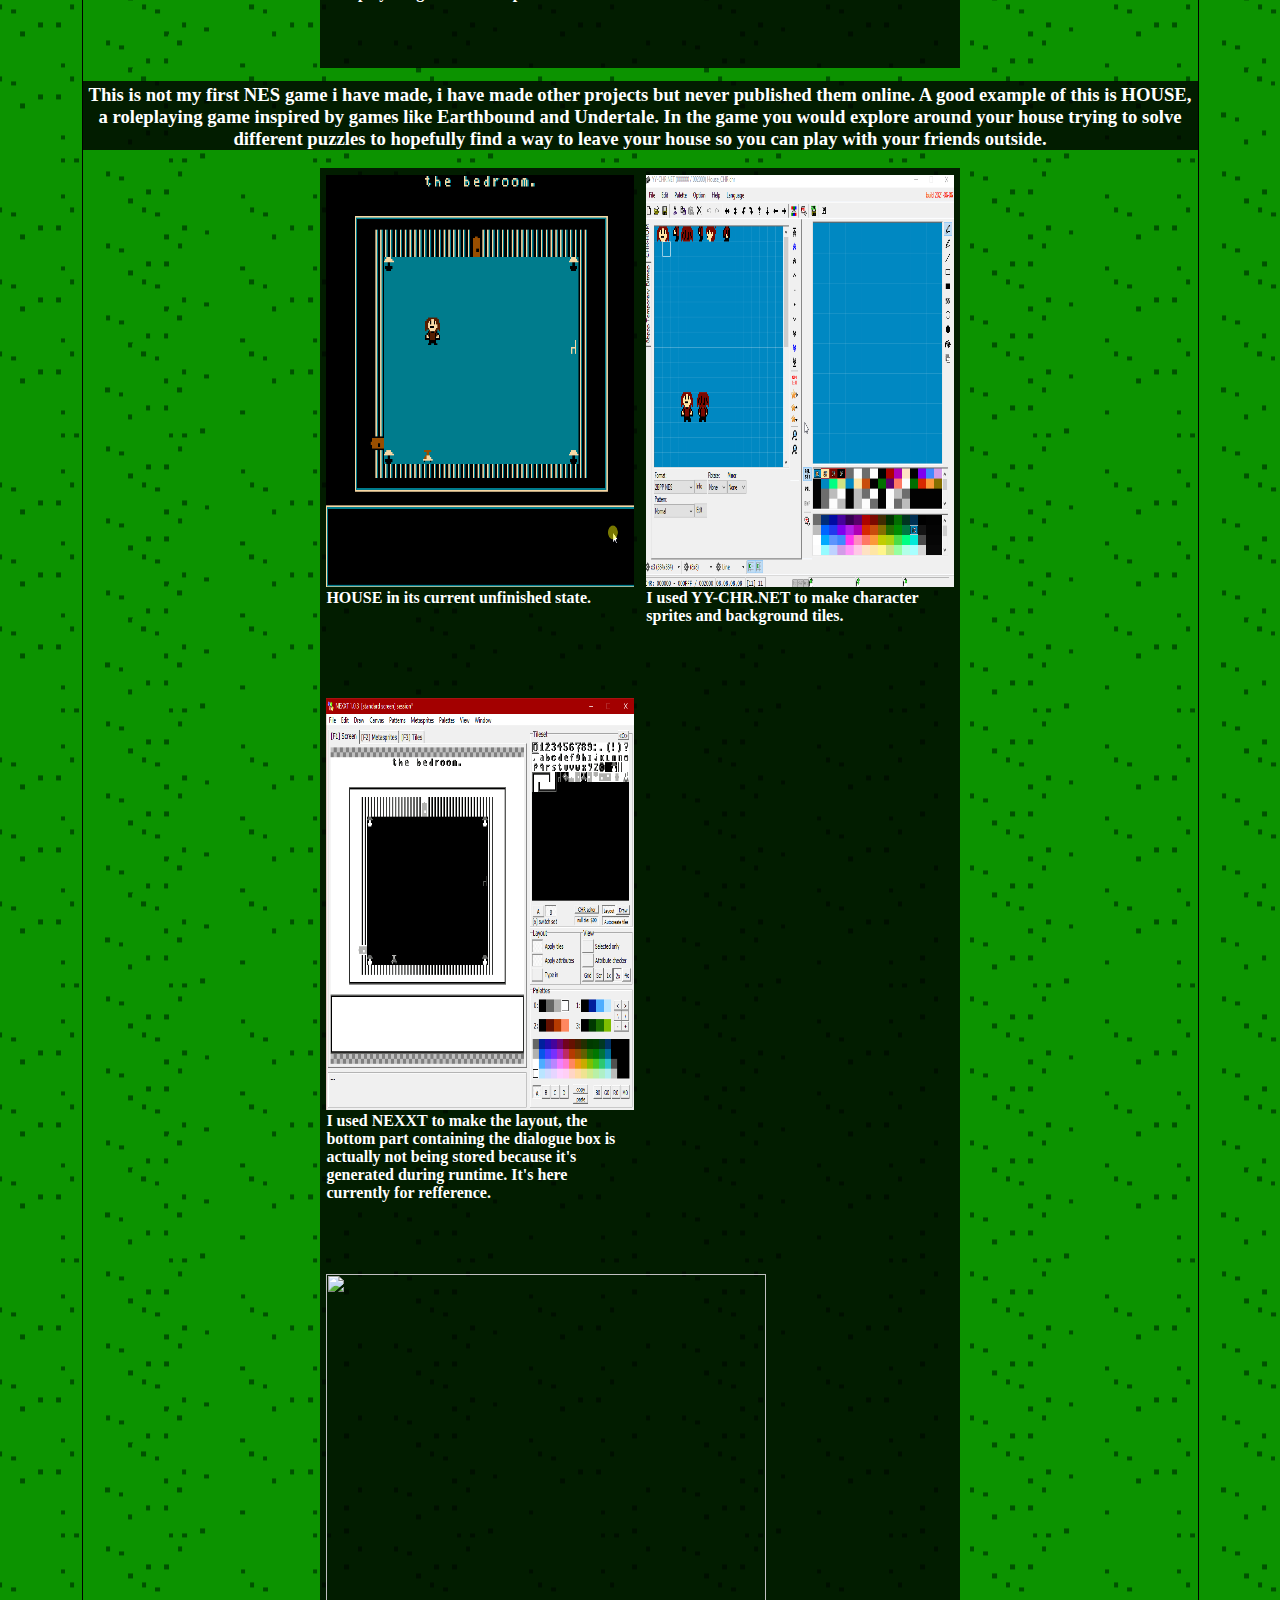
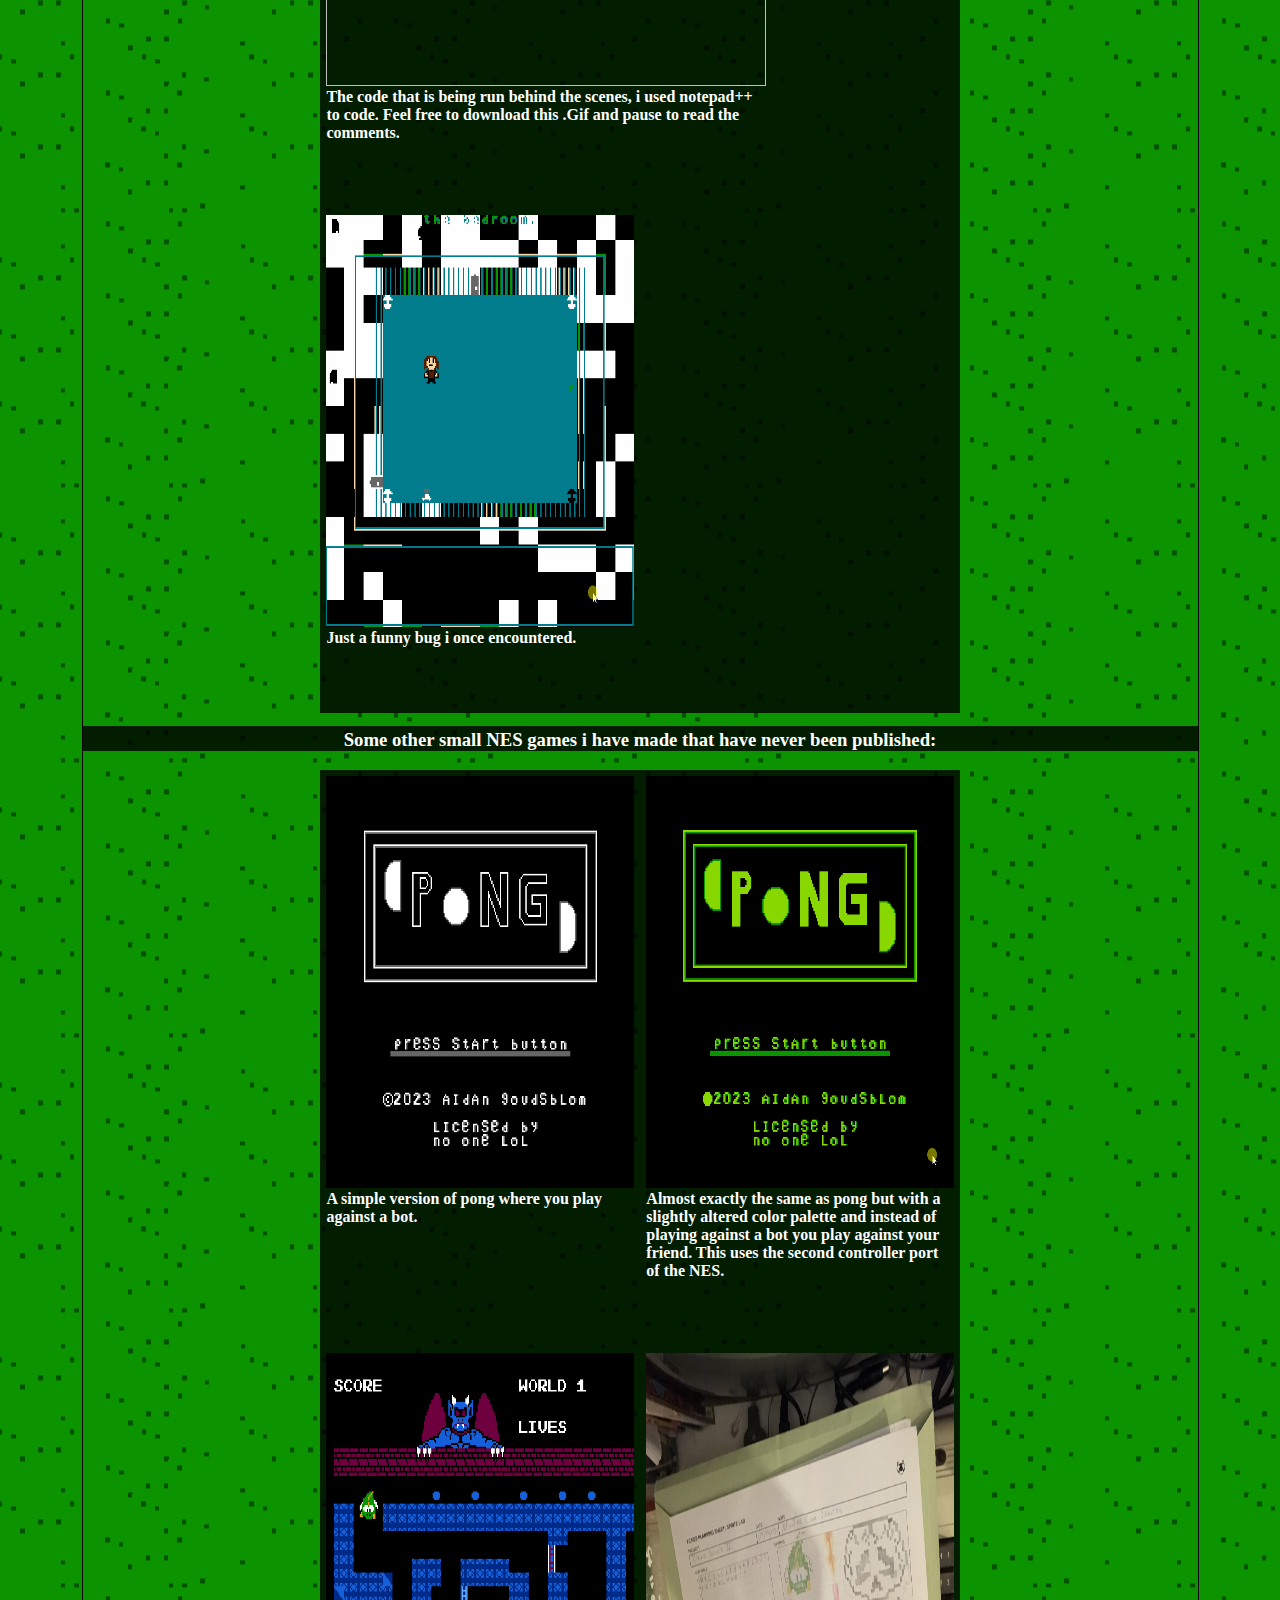
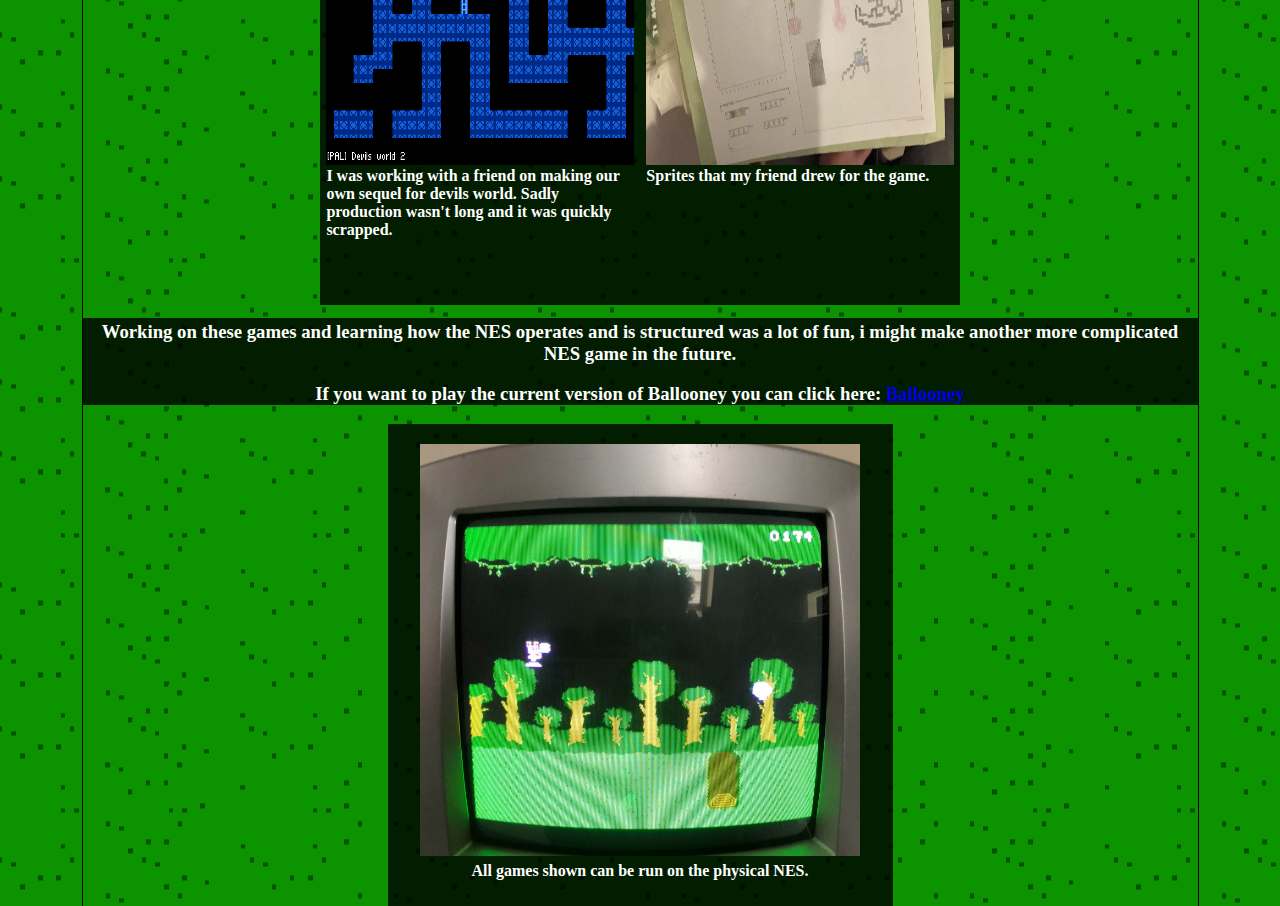
==== commit 2e7b0257: "Update Page-2.html" ====
--- a/Page-2.html
+++ b/Page-2.html
@@ -2,7 +2,7 @@
 <html>
 <head>
 <meta charset="utf-8">
-<title>Page 2</title>
+<title>Ballooney</title>
 <link href="Page-2.css" rel="stylesheet" type="text/css">
 </head>
 
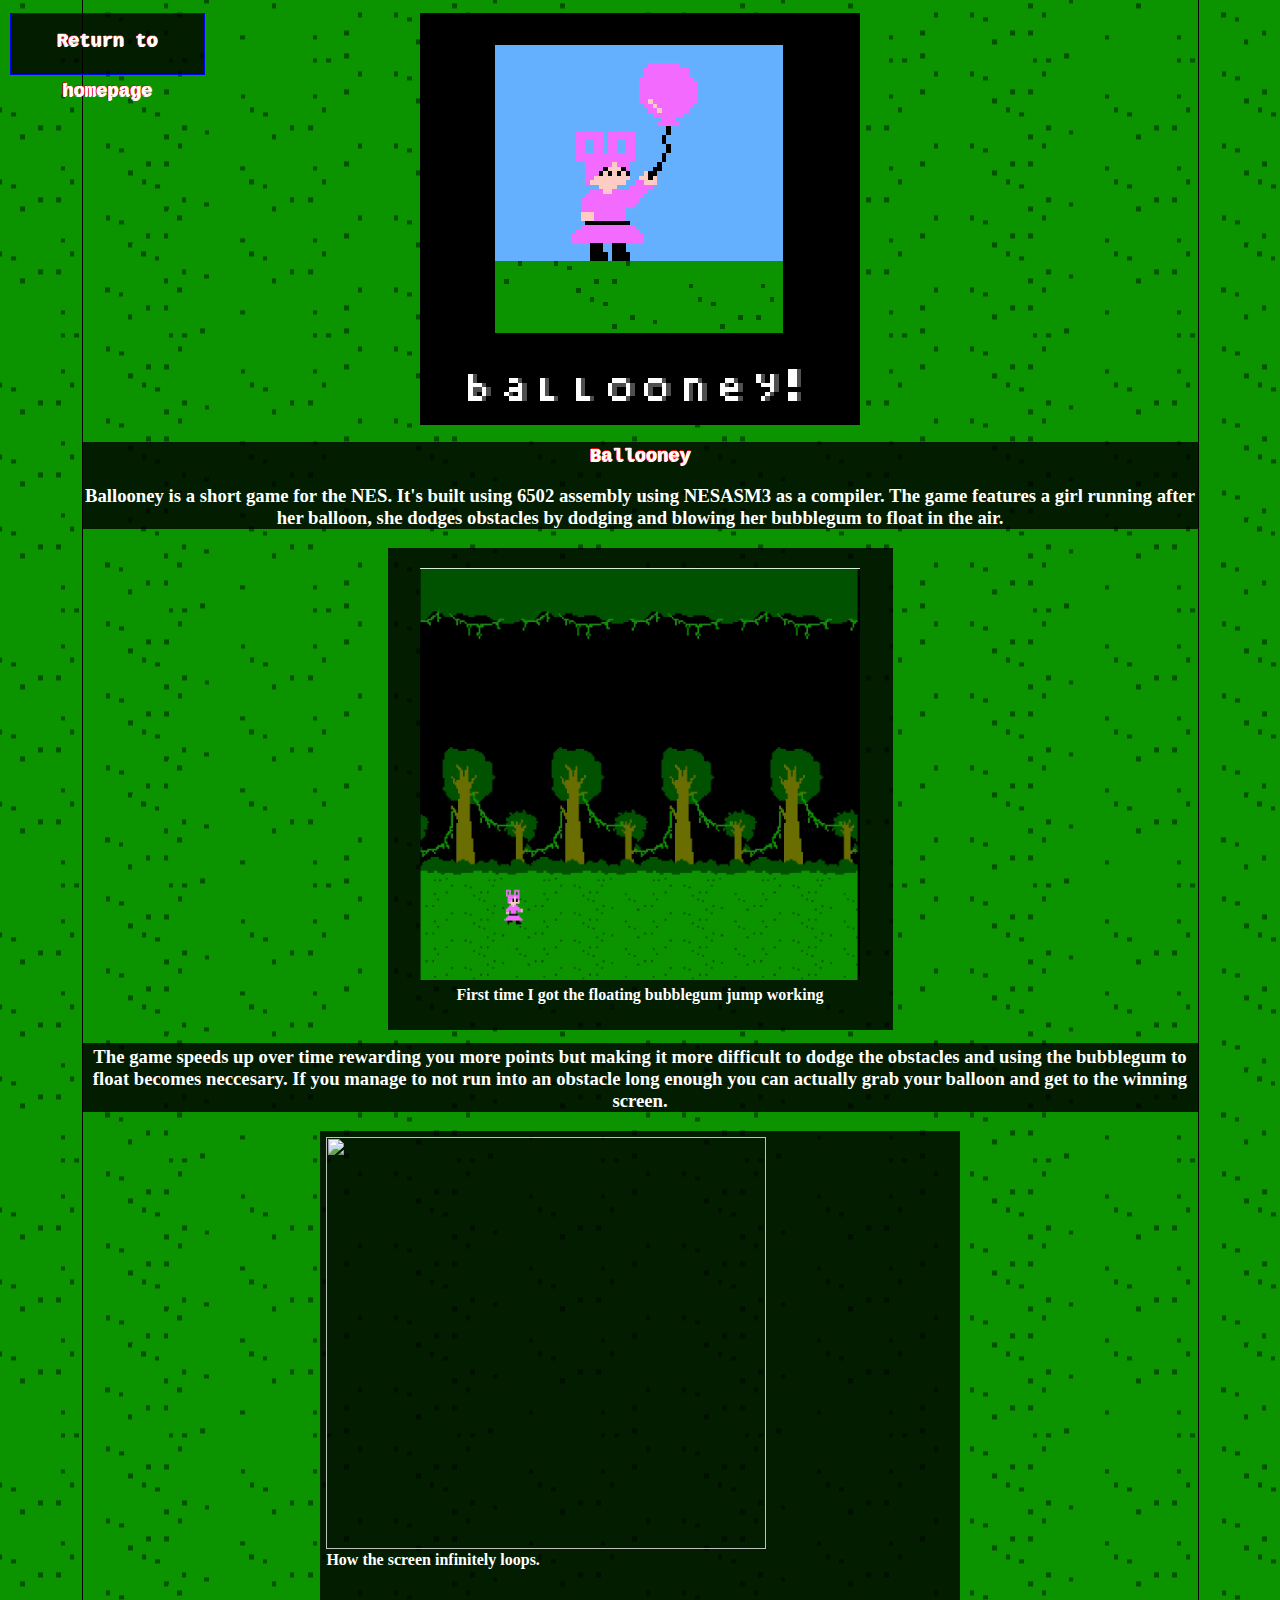
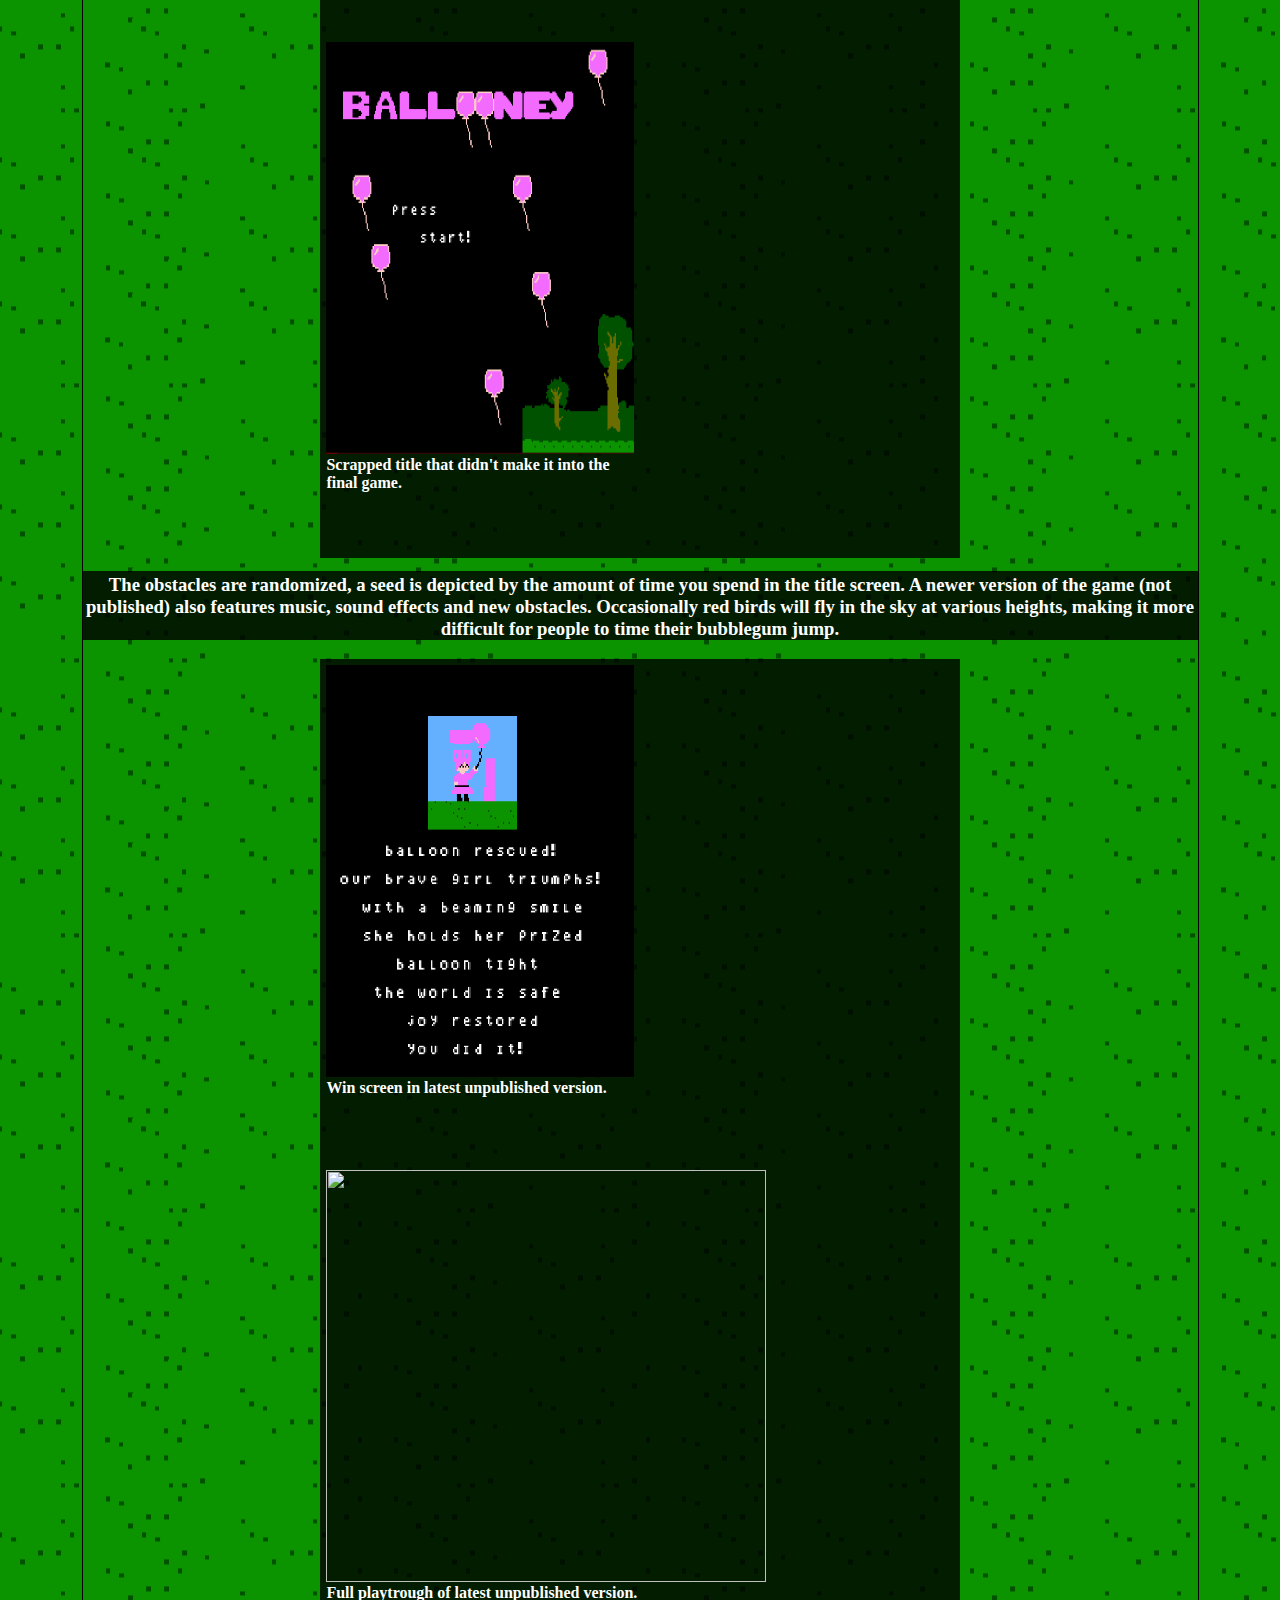
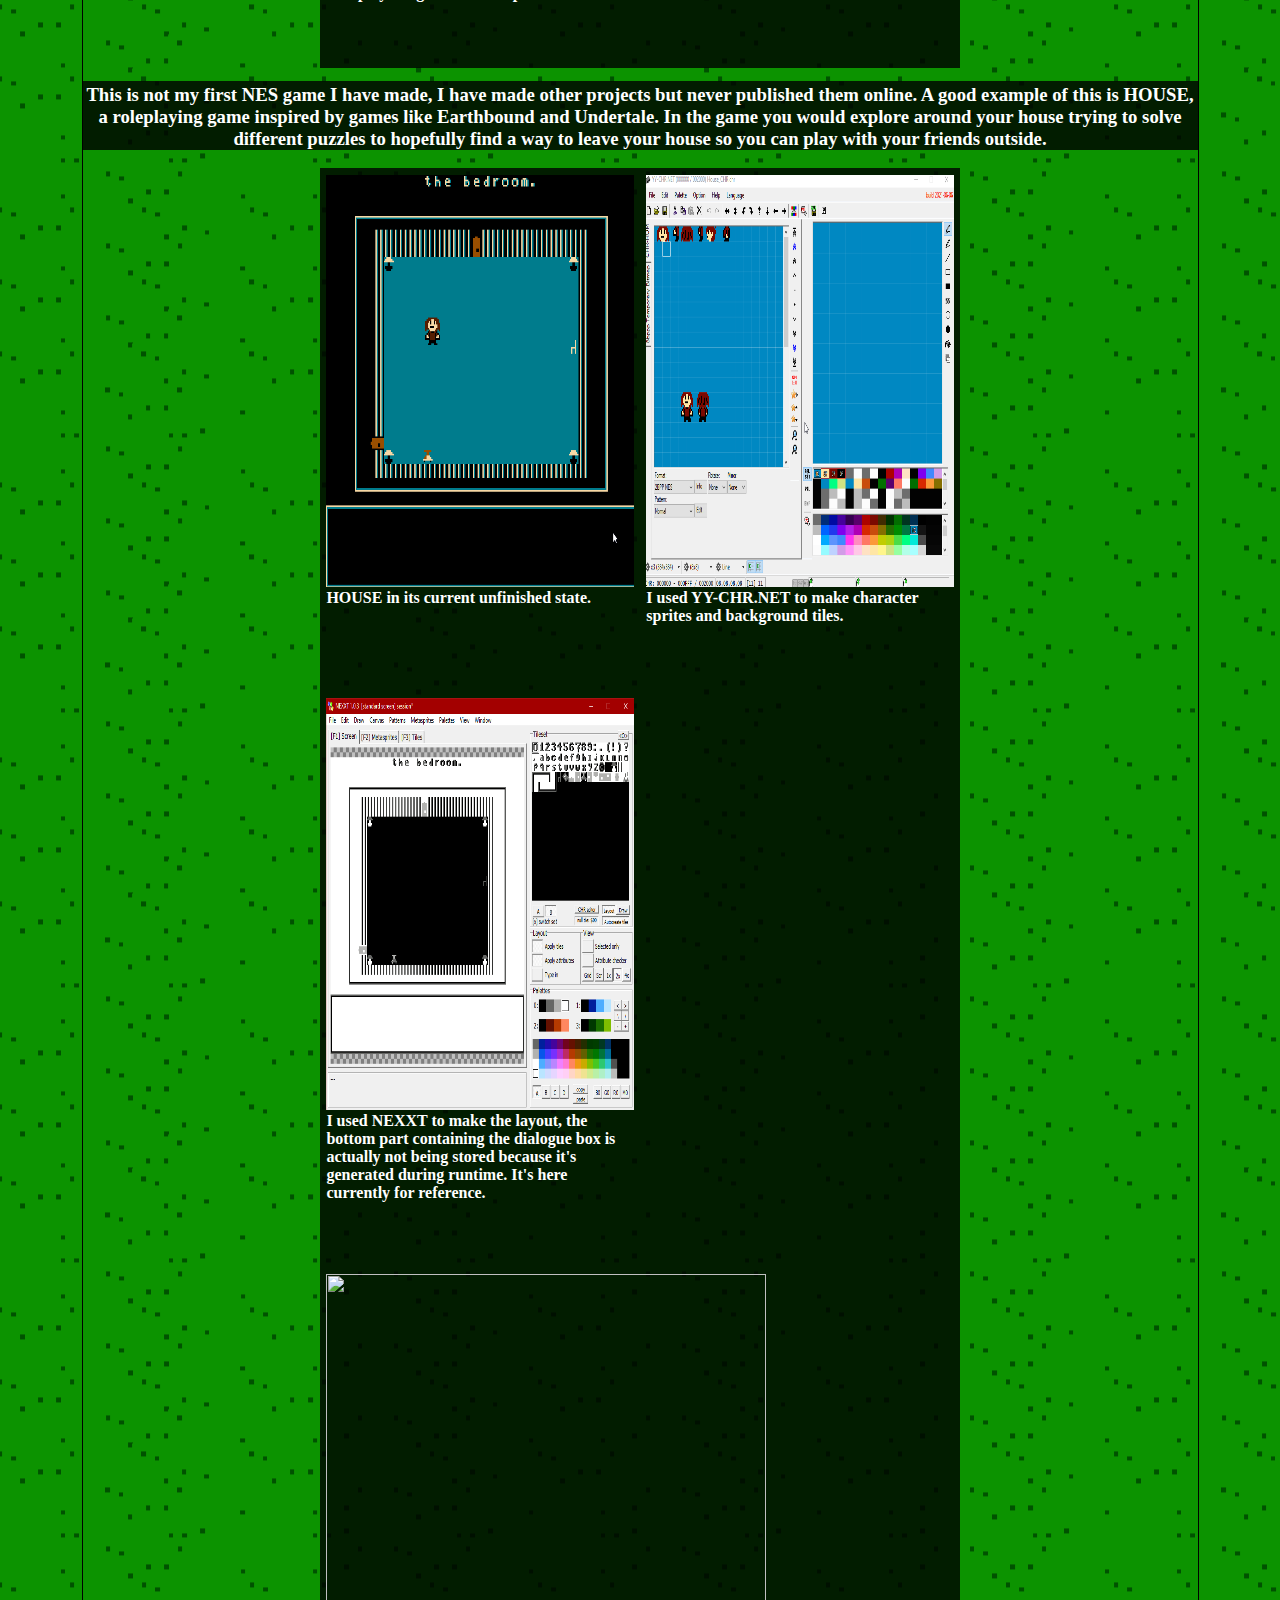
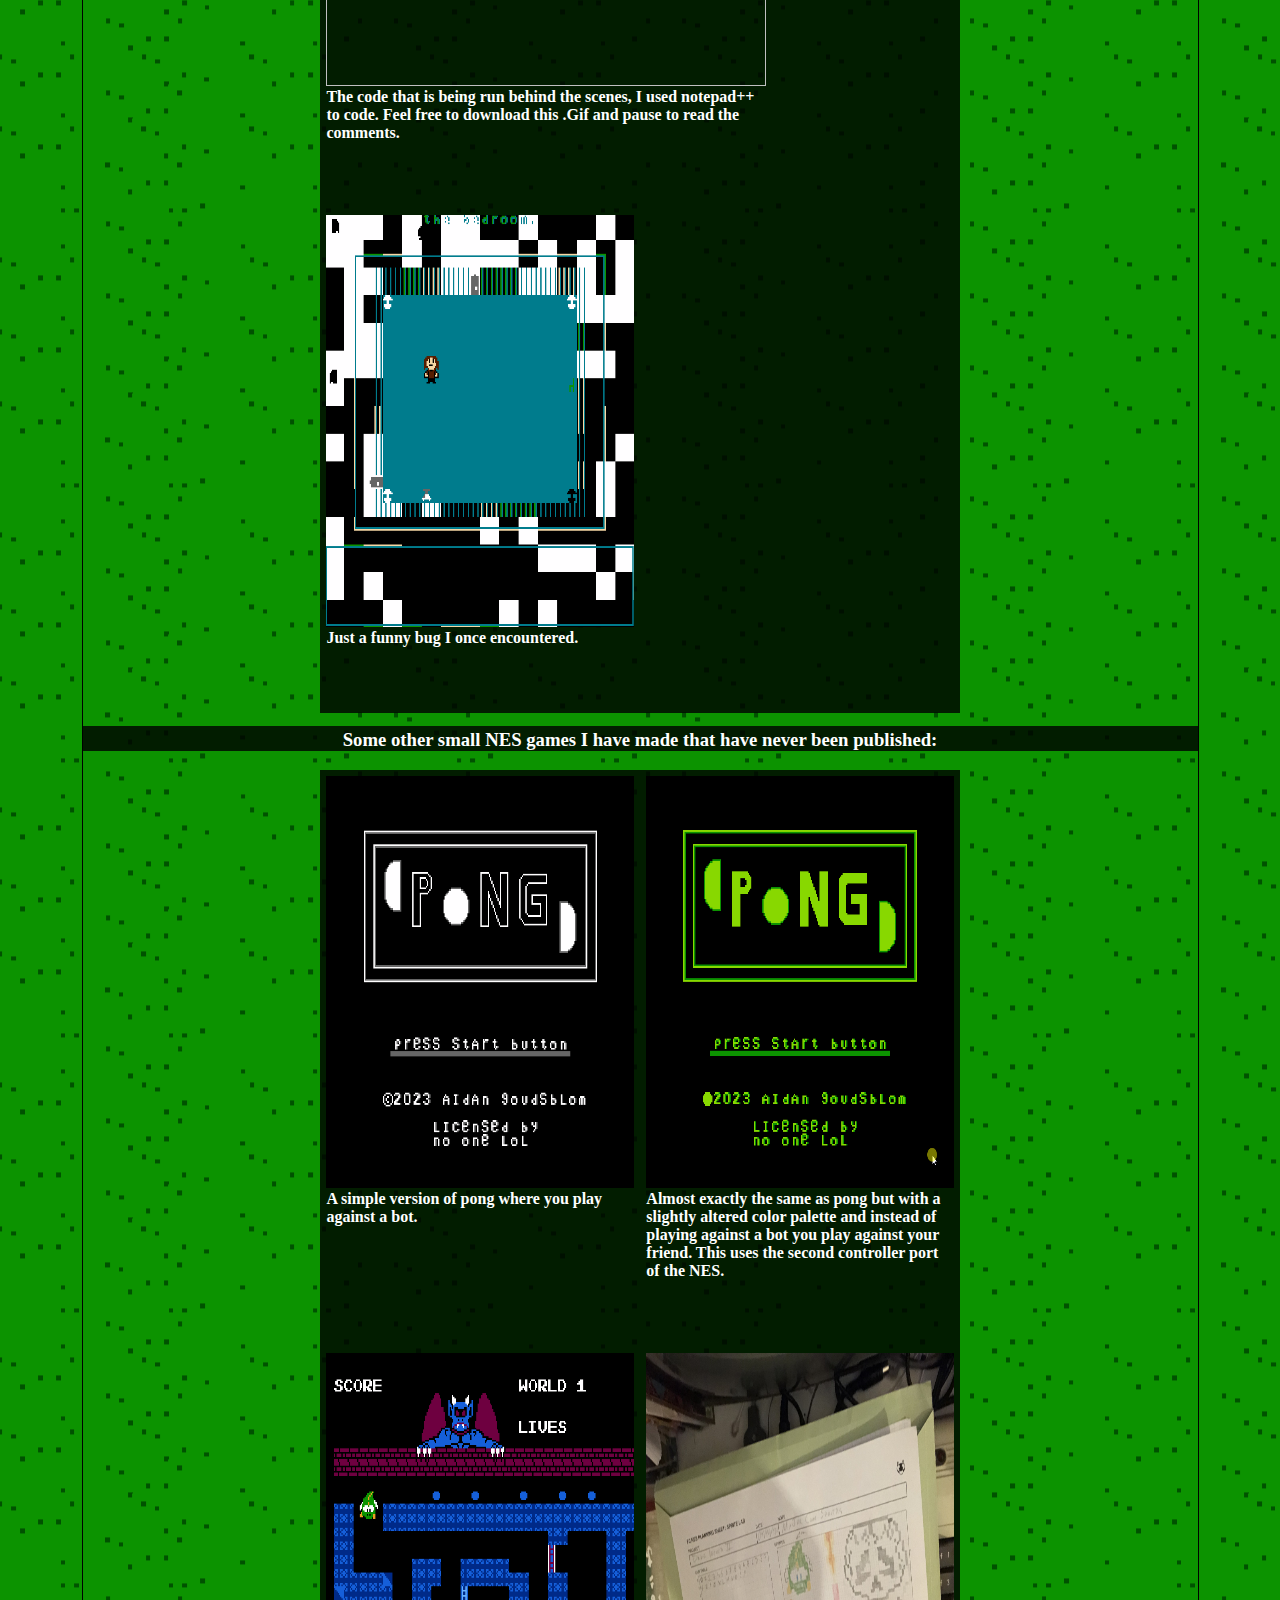
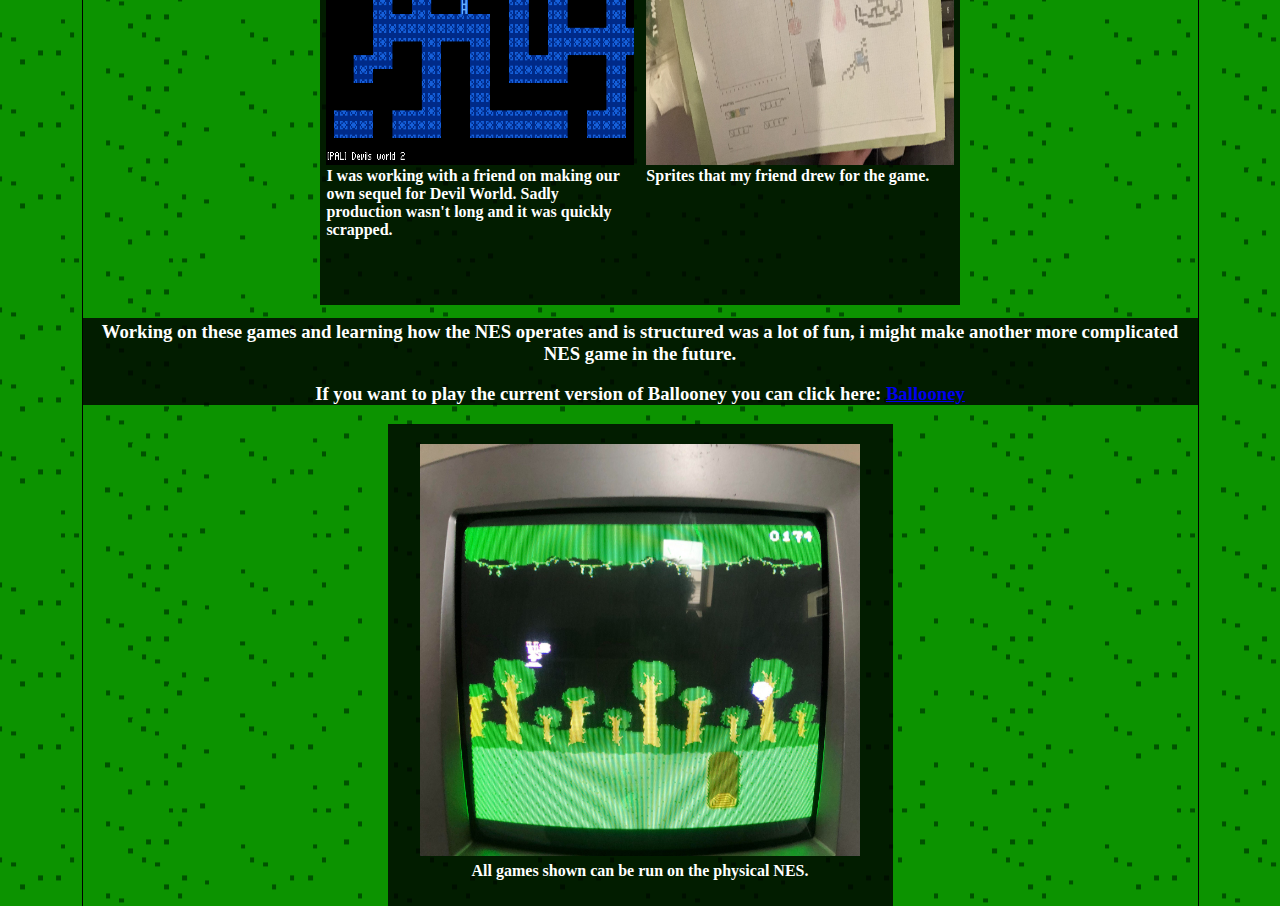
==== commit b6d1a092: "Spelling corrections" ====
--- a/Page-2.html
+++ b/Page-2.html
@@ -2,7 +2,7 @@
 <html>
 <head>
 <meta charset="utf-8">
-<title>Ballooney</title>
+<title>Page 2</title>
 <link href="Page-2.css" rel="stylesheet" type="text/css">
 </head>
 
@@ -18,12 +18,12 @@
 	
 	<div class="smallborder">
 	<h3 class="cooltext" href="https://gast2405.itch.io/ballooney" target="_blank">Ballooney</h3>
-		<h3>Ballooney is a short game for the NES. It's build using 6502 assembly using NESASM3 as a compiler. The game features a girl running after her balloon, she dodges obstacles by dodging and blowing her bubblegum to float in the air.</h3>
+		<h3>Ballooney is a short game for the NES. It's built using 6502 assembly using NESASM3 as a compiler. The game features a girl running after her balloon, she dodges obstacles by dodging and blowing her bubblegum to float in the air.</h3>
 	</div>
 	
 	<div class="subtext">
     		<img src="Images/Gifs/Balloon_run.gif" width="440" height="412" alt="">
-    		<h4>First time i got the floating bubblegum jump working</h4>
+    		<h4>First time I got the floating bubblegum jump working</h4>
   	</div>
 	
 	<div class="smallborder">
@@ -37,7 +37,7 @@
 		</div>
     	<div class="member">
 			<img src="Images/Ballooney/scrapped_title.png" width="440" height="412" alt="">
-    		<h4>Scrapped title screen that didn't make it into the final game.</h4>
+    		<h4>Scrapped title that didn't make it into the final game.</h4>
 		</div>
   	</div>
 	
@@ -57,7 +57,7 @@
   	</div>
 	
 	<div class="smallborder">
-		<h3>This is not my first NES game i have made, i have made other projects but never published them online. A good example of this is HOUSE, a roleplaying game inspired by games like Earthbound and Undertale. In the game you would explore around your house trying to solve different puzzles to hopefully find a way to leave your house so you can play with your friends outside.</h3>
+		<h3>This is not my first NES game I have made, I have made other projects but never published them online. A good example of this is HOUSE, a roleplaying game inspired by games like Earthbound and Undertale. In the game you would explore around your house trying to solve different puzzles to hopefully find a way to leave your house so you can play with your friends outside.</h3>
 	</div>
 	
 	<div class="design-cast">
@@ -71,20 +71,20 @@
 		</div>
 		<div class="member">
 			<img src="Images/Ballooney/NEXXT.png" width="440" height="412" alt="">
-    		<h4>I used NEXXT to make the layout, the bottom part containing the dialogue box is actually not being stored because it's generated during runtime. It's here currently for refference.</h4>
+    		<h4>I used NEXXT to make the layout, the bottom part containing the dialogue box is actually not being stored because it's generated during runtime. It's here currently for reference.</h4>
 		</div>
     	<div class="member">
 			<img src="Images/Gifs/code.gif" width="440" height="412" alt="">
-    		<h4>The code that is being run behind the scenes, i used notepad++ to code. Feel free to download this .Gif and pause to read the comments.</h4>
+    		<h4>The code that is being run behind the scenes, I used notepad++ to code. Feel free to download this .Gif and pause to read the comments.</h4>
 		</div>
 		<div class="member">
 			<img src="Images/Gifs/fun_glitch.gif" width="440" height="412" alt="">
-    		<h4>Just a funny bug i once encountered.</h4>
+    		<h4>Just a funny bug I once encountered.</h4>
 		</div>
   	</div>
 	
 	<div class="smallborder">
-		<h3>Some other small NES games i have made that have never been published:</h3>
+		<h3>Some other small NES games I have made that have never been published:</h3>
 	</div>
 	
 	<div class="design-cast">
@@ -98,7 +98,7 @@
 		</div>
 		<div class="member">
 			<img src="Images/Gifs/devils_world.gif" width="440" height="412" alt="">
-    		<h4>I was working with a friend on making our own sequel for devils world. Sadly production wasn't long and it was quickly scrapped.</h4>
+    		<h4>I was working with a friend on making our own sequel for Devil World. Sadly production wasn't long and it was quickly scrapped.</h4>
 		</div>
 		<div class="member">
 			<img src="Images/Ballooney/art.jpg" width="440" height="412" alt="">
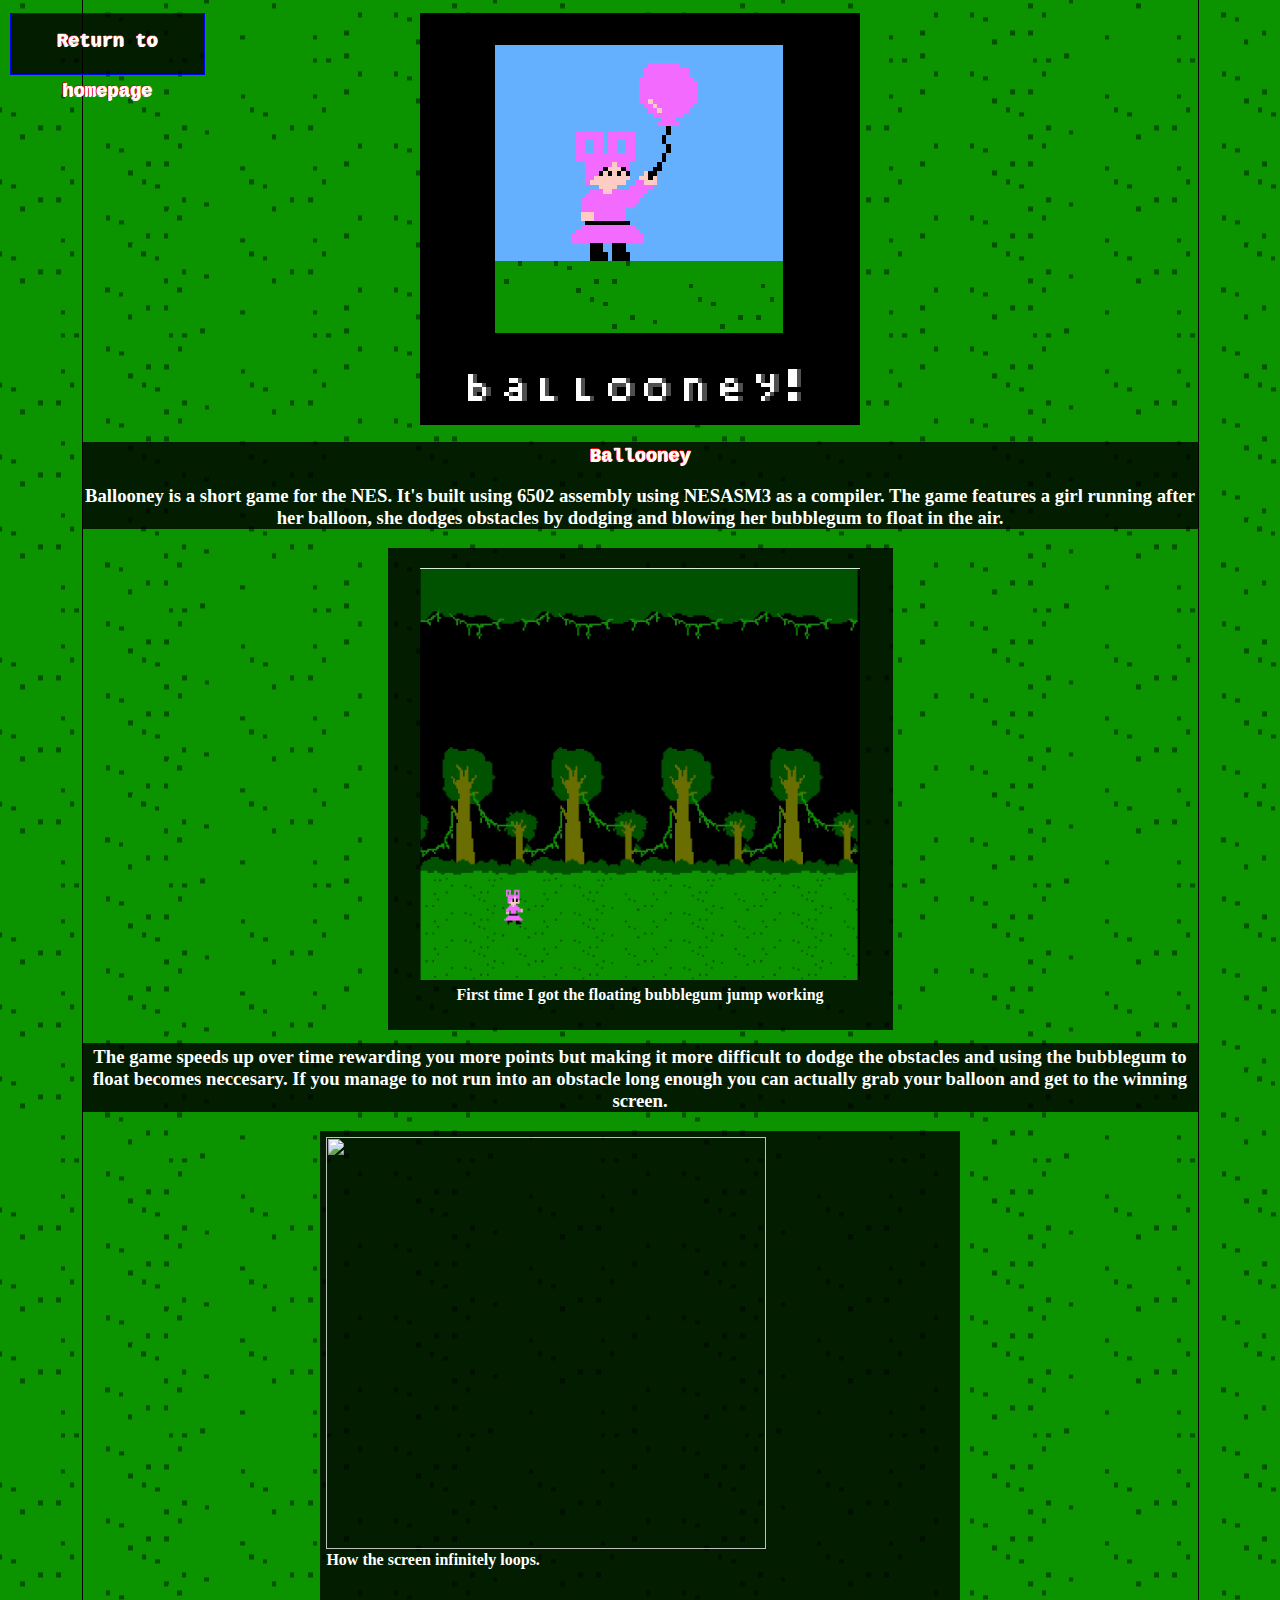
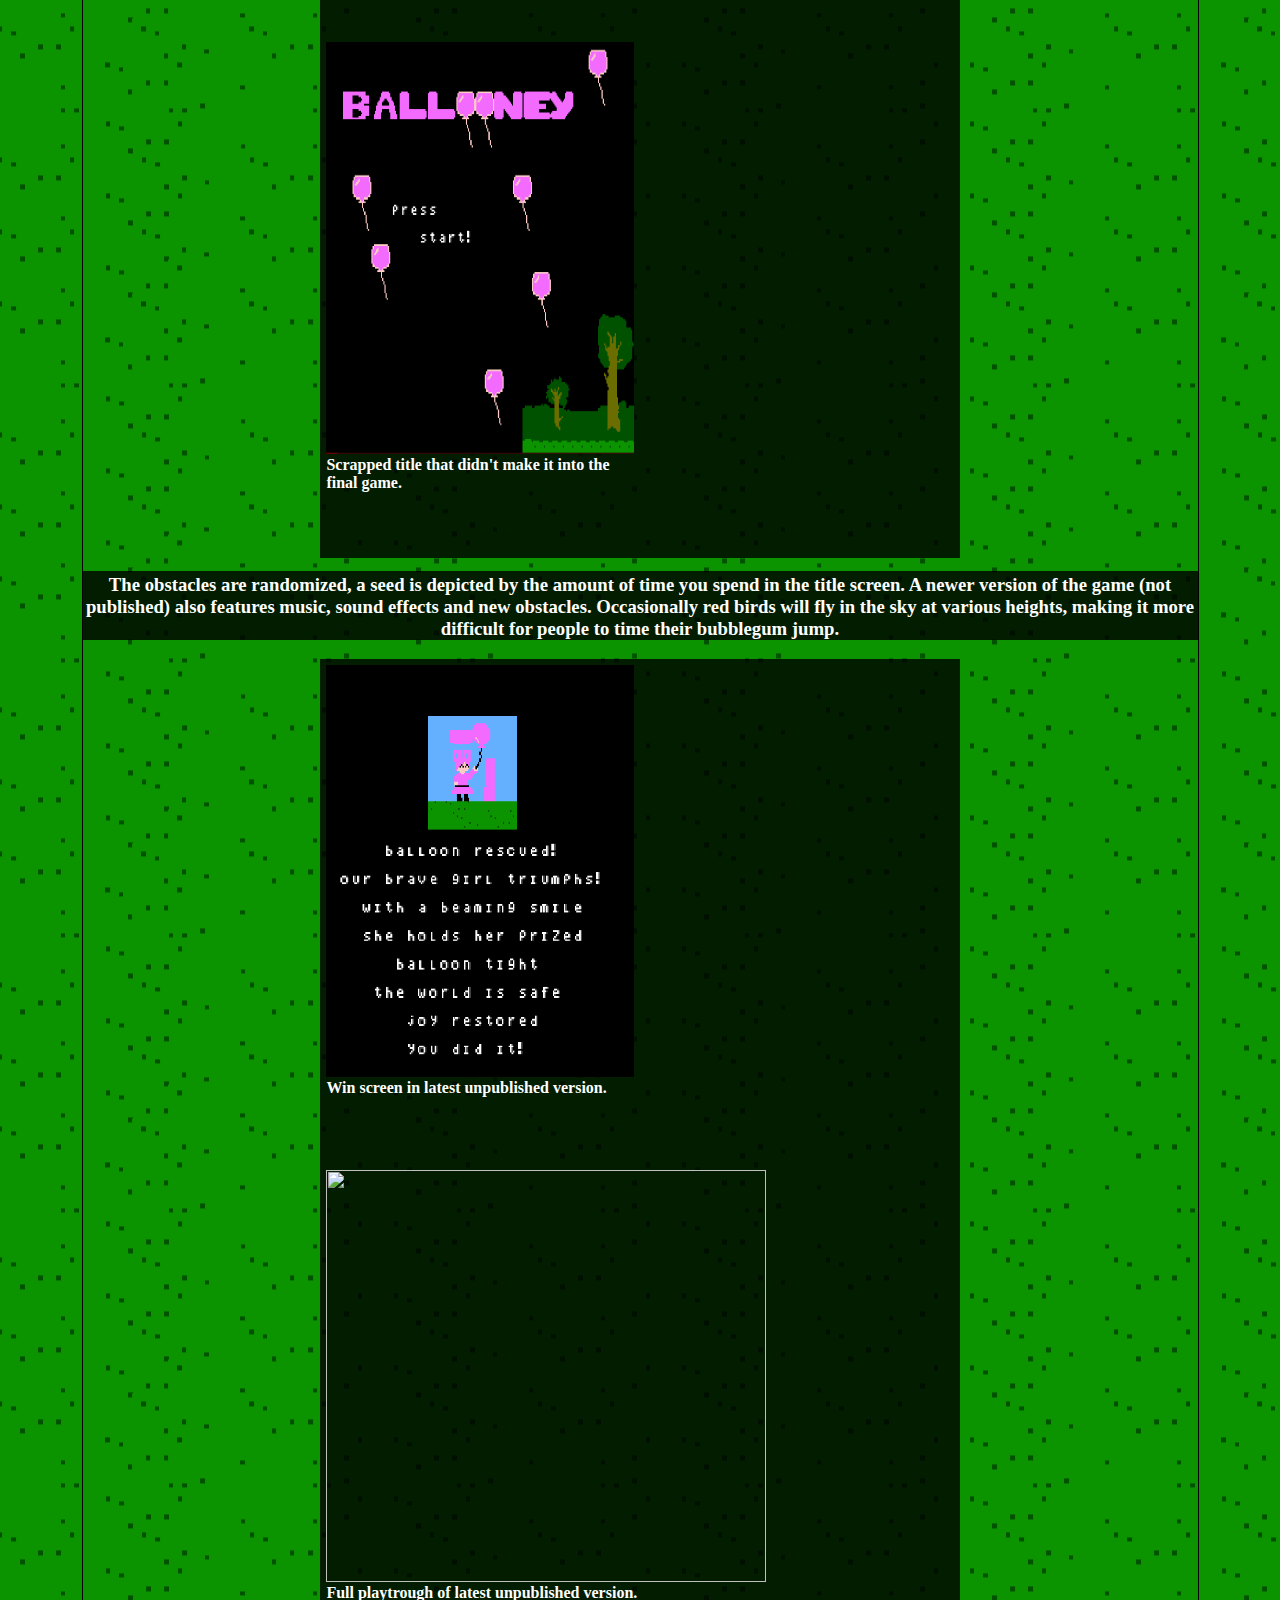
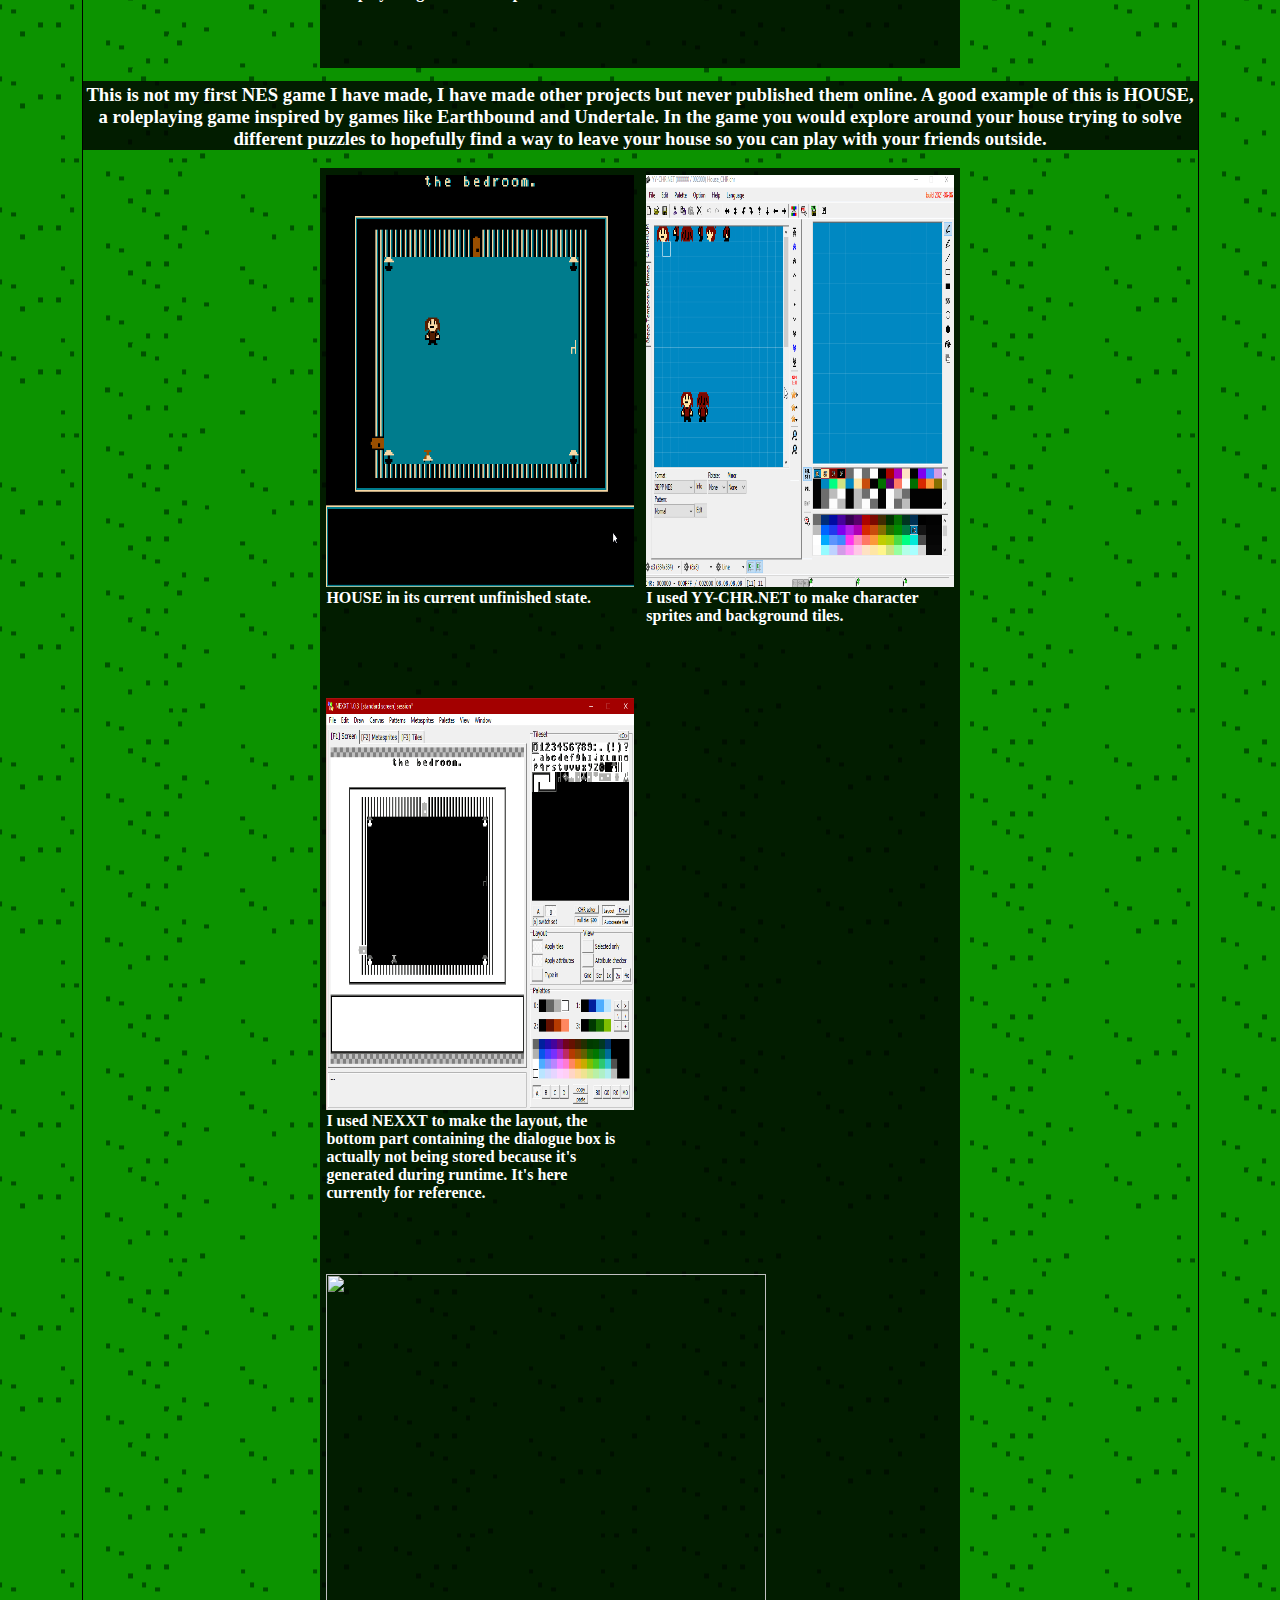
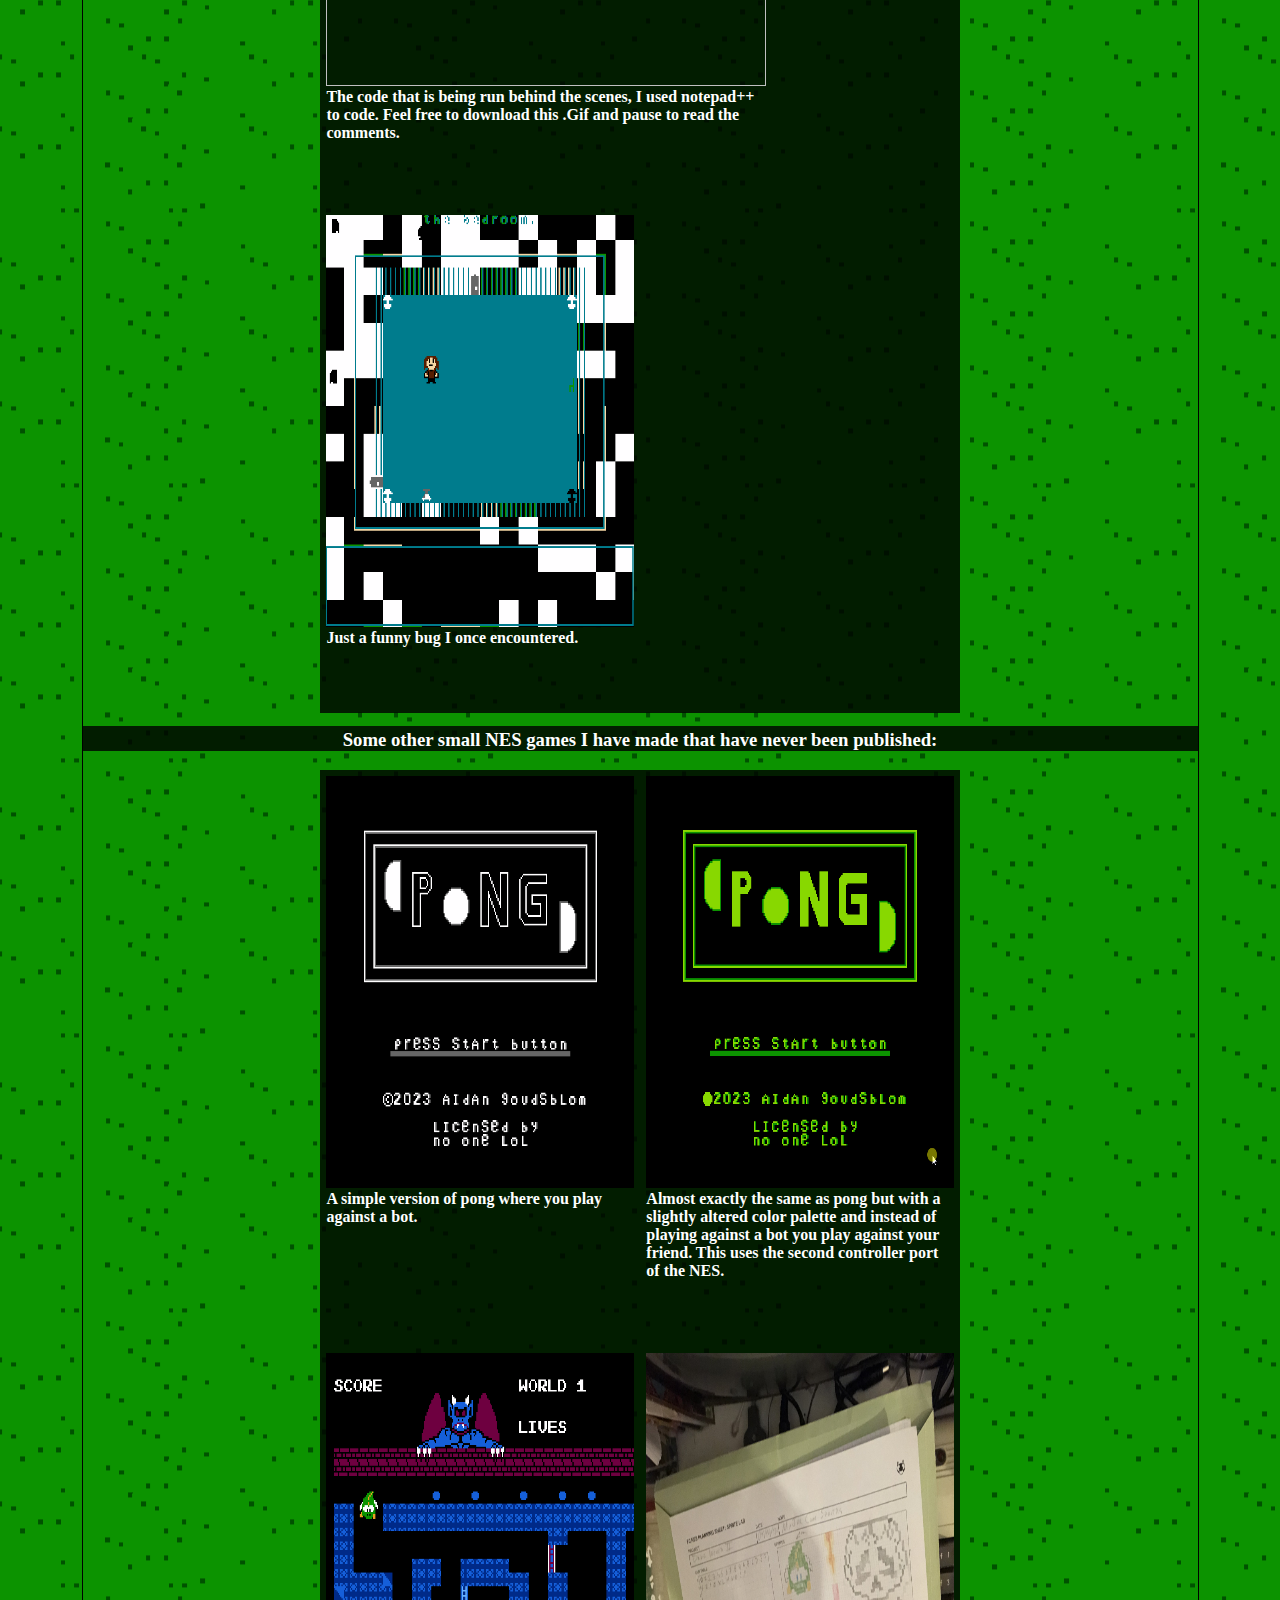
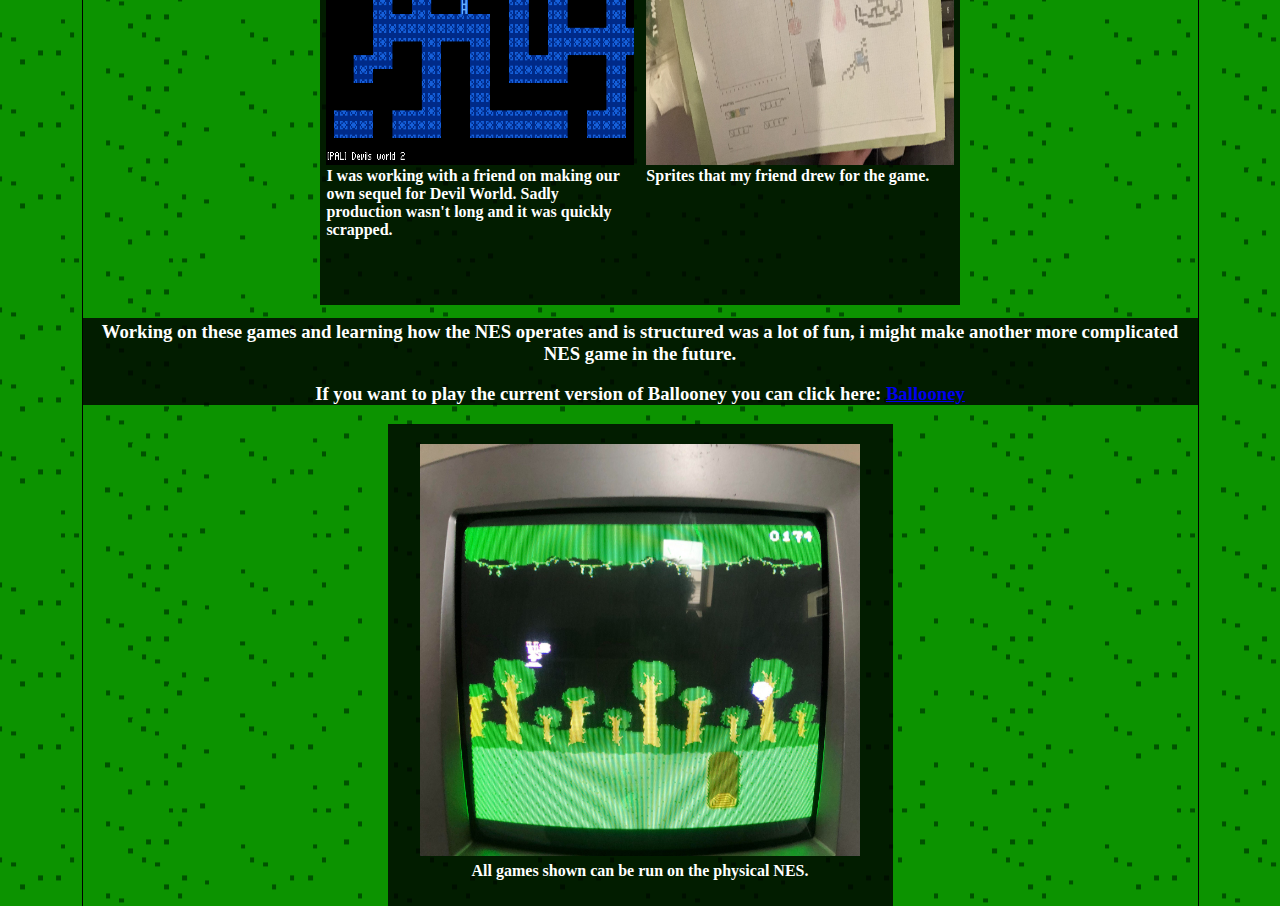
==== commit f8d29187: "changed capital letter" ====
--- a/Page-2.html
+++ b/Page-2.html
@@ -51,7 +51,7 @@
     		<h4>Win screen in latest unpublished version.</h4>
 		</div>
     	<div class="member">
-			<img src="Images/Gifs/Game.gif" width="440" height="412" alt="">
+			<img src="Images/Gifs/game.gif" width="440" height="412" alt="">
     		<h4>Full playtrough of latest unpublished version.</h4>
 		</div>
   	</div>
